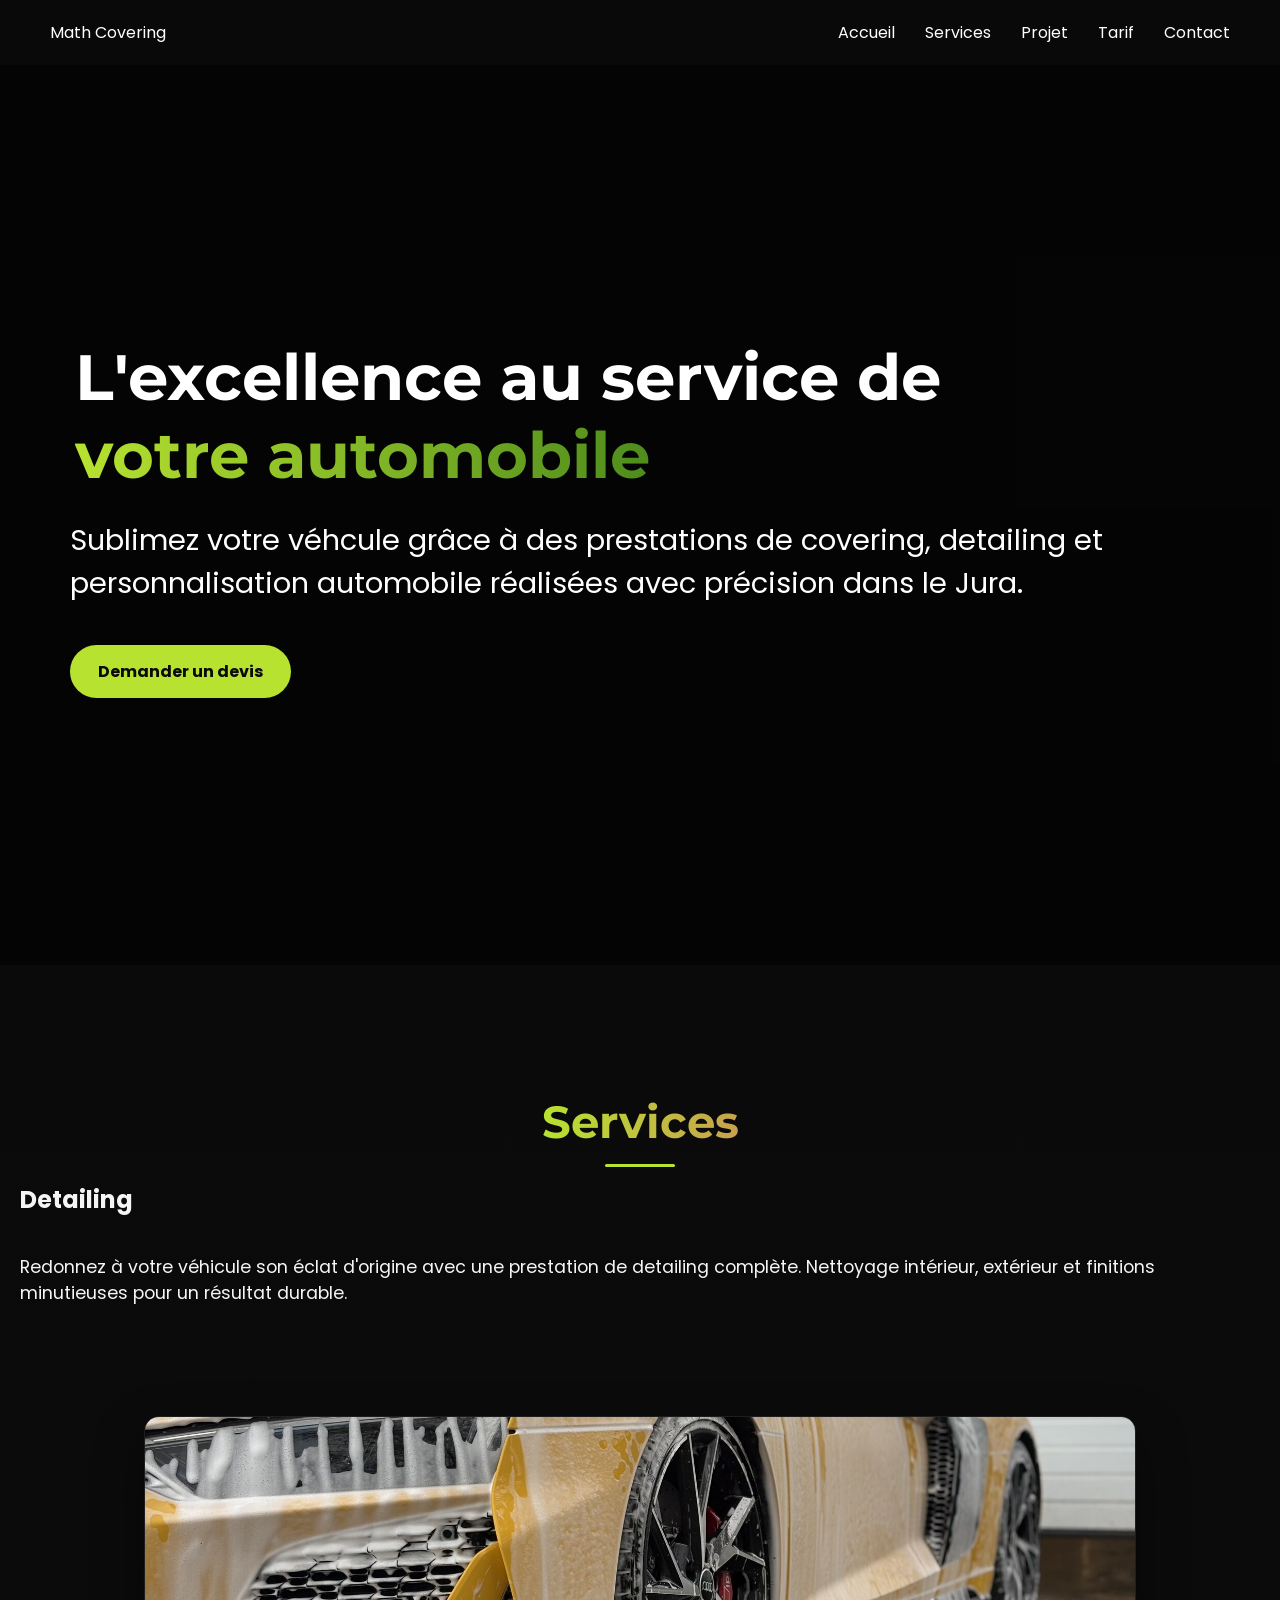
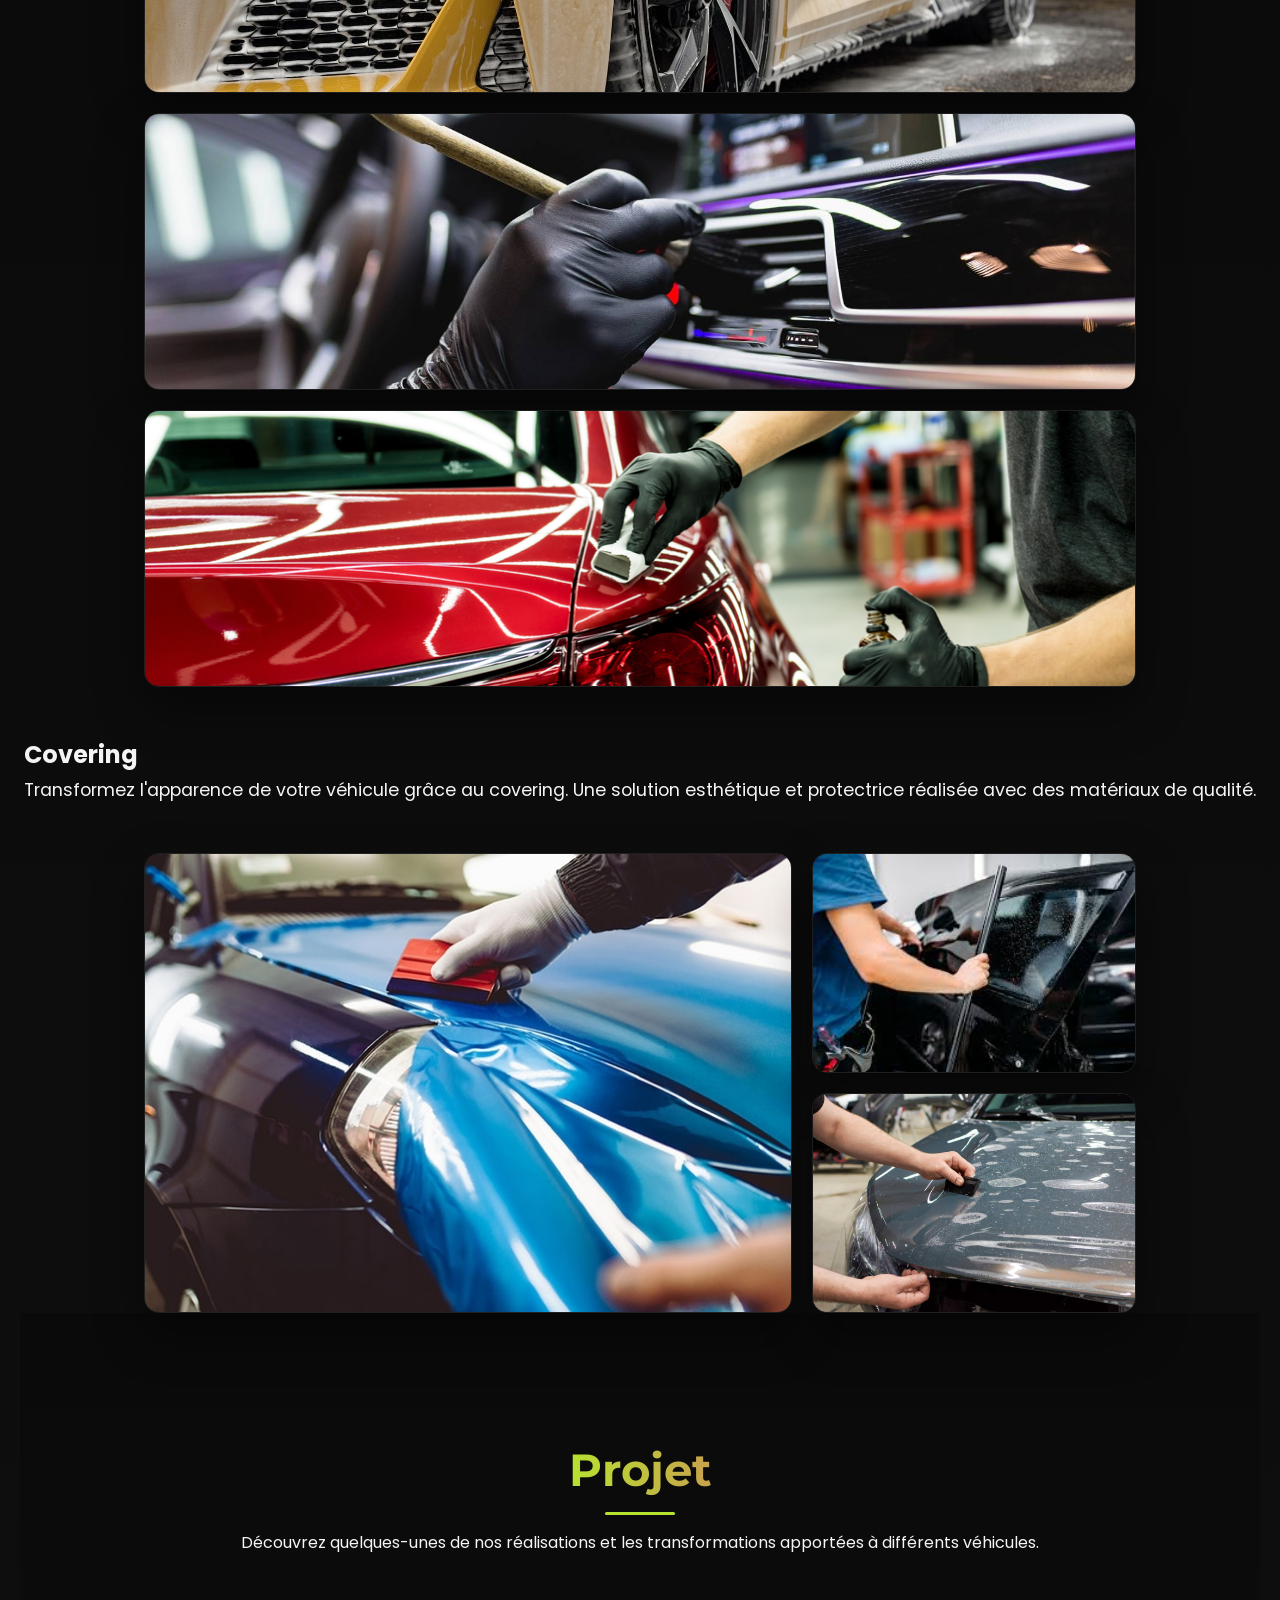
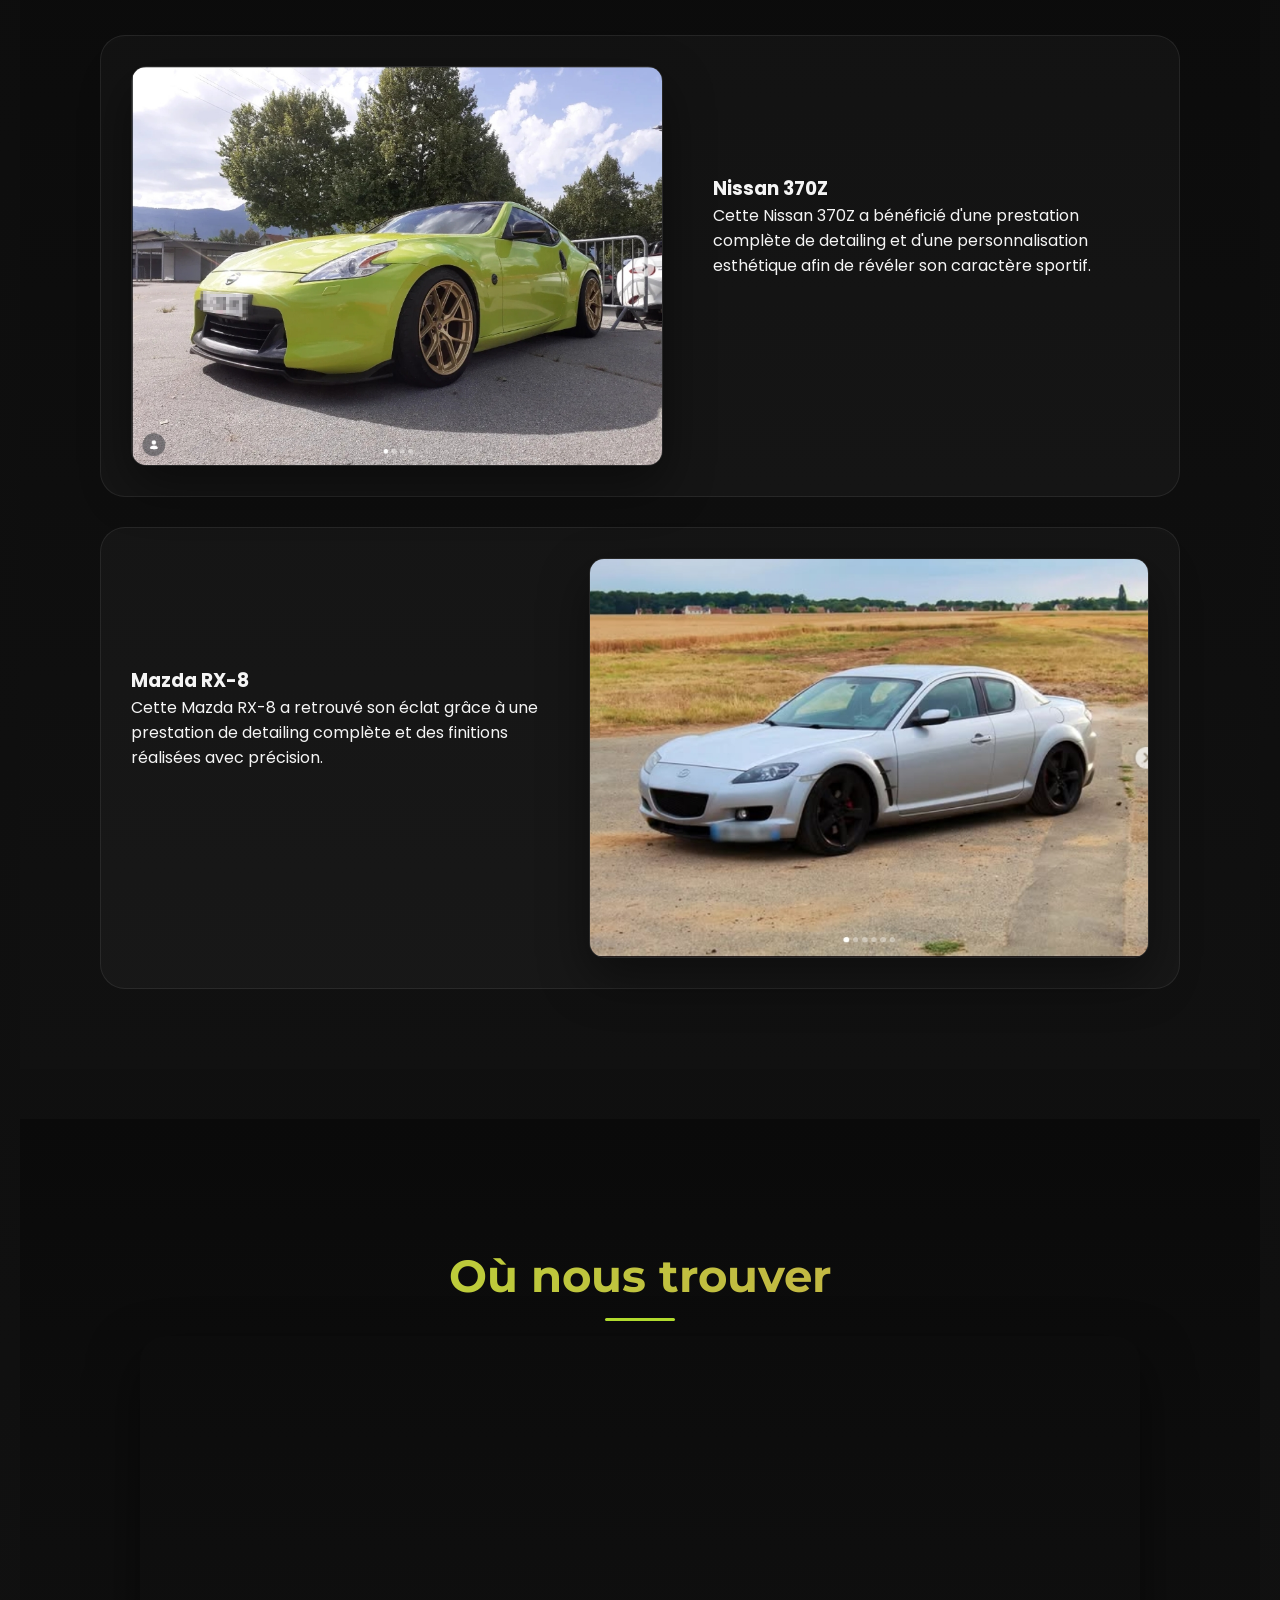
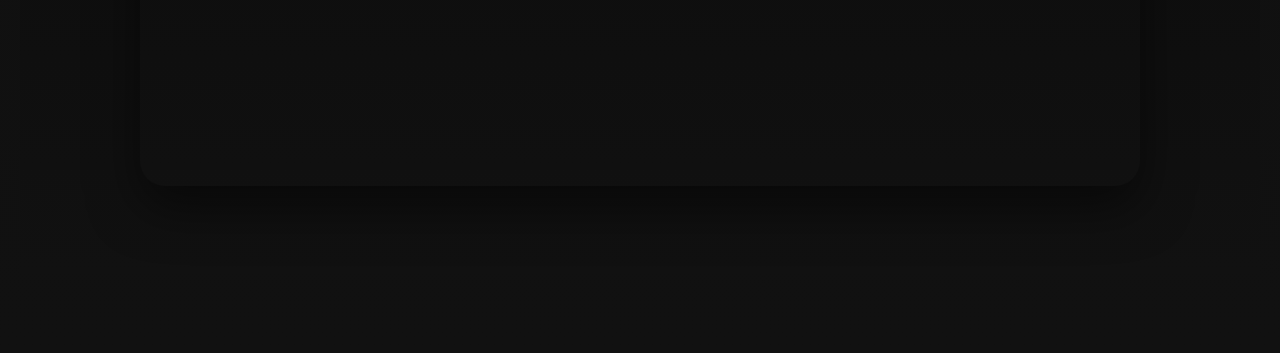
==== index.html @ 8bc3b88f "Premier commit - Création du site Math Covering" ====
<!DOCTYPE html>
<html lang="fr">
<head>
    <meta charset="UTF-8">
    <meta name="viewport" content="width=device-width, initial-scale=1.0">

    <title>Math Covering | Covering automobile et detailing dans le Jura</title>

    <!-- Police Montserrat -->
    <link rel="preconnect" href="https://fonts.googleapis.com">
    <link rel="preconnect" href="https://fonts.gstatic.com" crossorigin>
    <link href="https://fonts.googleapis.com/css2?family=Inter:ital,opsz,wght@0,14..32,100..900;1,14..32,100..900&family=Montserrat:ital,wght@0,100..900;1,100..900&family=Orbitron:wght@400..900&family=Poppins:ital,wght@0,100;0,200;0,300;0,400;0,500;0,600;0,700;0,800;0,900;1,100;1,200;1,300;1,400;1,500;1,600;1,700;1,800;1,900&display=swap" rel="stylesheet">

    <!-- Police Poppins -->
    <link rel="preconnect" href="https://fonts.googleapis.com">
    <link rel="preconnect" href="https://fonts.gstatic.com" crossorigin>
    <link href="https://fonts.googleapis.com/css2?family=Manrope:wght@200..800&family=Montserrat:ital,wght@0,100..900;1,100..900&family=Orbitron:wght@400..900&family=Poppins:ital,wght@0,100;0,200;0,300;0,400;0,500;0,600;0,700;0,800;0,900;1,100;1,200;1,300;1,400;1,500;1,600;1,700;1,800;1,900&display=swap" rel="stylesheet">

    <link rel="stylesheet" href="style.css">
    <script src="script.js" defer></script>

    <meta name="description" content="Covering, Detailing, PPF, Déchromage et personnalisation automobile premium dans le Jura.">
</head>

<body>
    <header class="header">
        <div class="header-top">
            <a href="#index" class="logo">
                Math Covering
            </a>

            <button class="menu-toggle">
                ☰
            </button> 
        </div>
        
        <nav class="menu">
            <a href="#index">Accueil</a>
            <a href="#services">Services</a>
            <a href="#project">Projet</a>
            <a href="../Math_cov/Tarifs/tarif.html">Tarif</a>
            <a href="../Math_cov/contact/contact.html">Contact</a>
        </nav>
    </header>

    <main>
        <section class="presentation">

            <video class="video" muted autoplay loop playsinline>
                <source src="Images/video-bmw.mp4" type="video/mp4">
            </video>

            <div class="hero-content">
                <h1>L'excellence au service de <span>votre automobile</span></h1>

                <p>
                    Sublimez votre véhcule grâce à des prestations de covering, detailing et personnalisation automobile réalisées avec précision dans le Jura.
                </p>

                <a class="demand_devis" href="../Math_cov/contact/contact.html" target="_parent">
                Demander un devis
                </a>
            </div>
        </section>

        <section id="services" class="services">
            <h2>Services</h2>

            <div class="detailing">
                <h3>Detailing</h3>
                <p>Redonnez à votre véhicule son éclat d'origine avec une prestation de detailing complète. Nettoyage intérieur, extérieur et finitions minutieuses pour un résultat durable.</p>
            </div>

            <div class="galerie_detail">

                <div class="card_detail reveal">
                    <img src="Images/detailing-1.jpg" alt="Nettoyage extérieur professionnel par Math Covering" loading="lazy">
                    <div class="overlay1_detail">
                        <h3>Nettoyage extérieur et protection de la carrosserie.</h3>
                    </div>
                </div>

                <div class="card_detail reveal">
                    <img src="Images/detailing-2.jpg" alt="Nettoyage intérieur professionnel par Math Covering" loading="lazy">
                    <div class="overlay1_detail">
                        <h3>Rénovation intérieur et finitions soignées.</h3>
                    </div>
                </div>

                <div class="card_detail reveal">
                    <img src="Images/detailing-3.jpg" alt="Finitions professionnelles du véhicule" loading="lazy">
                    <div class="overlay1_detail">
                        <h3>Finitions pour un éclat premium.</h3>
                    </div>
                </div>
            </div>

            <div class="covering">
                <h3>Covering</h3>
                <p>Transformez l'apparence de votre véhicule grâce au covering. Une solution esthétique et protectrice réalisée avec des matériaux de qualité.</p>
            </div>

            <div class="galerie_cov">

                <div class="cov_big card_cov reveal">
                    <img src="Images/covering-1.jpg" alt="Covering complet ou partiel" loading="lazy">
                    <div class="overlay_cov">
                        <h3>Covering Complet</h3>
                    </div>
                </div>

                <div class="card_cov reveal">
                    <img src="Images/covering-2.jpg" alt="Vitre teinté avec film de qualité" loading="lazy">
                    <div class="overlay_cov">
                        <h3>Vitres teintées</h3>
                    </div>
                </div>
                
                <div class="card_cov reveal">
                    <img src="Images/covering-3.jpg" alt="Pose PPF pour protéger la carrosserie" loading="lazy">
                    <div class="overlay_cov">
                        <h3>Pose PPF</h3>
                    </div>
                </div>
                
            </div>
        </div>

        <section id="project" class="project">
            <h2>Projet</h2>
            <p>Découvrez quelques-unes de nos réalisations et les transformations apportées à différents véhicules.</p>

            <div class="nissan reveal">
                <img src="Images/370Z.jpeg" alt="Nissan 370Z personnalisée après une prestation de detailing automobile" class="nissan370Z" loading="lazy">

                <div class="project-text">
                    <h3>Nissan 370Z</h3>
                    <p>Cette Nissan 370Z a bénéficié d'une prestation complète de detailing et d'une personnalisation esthétique afin de révéler son caractère sportif.</p>
                </div>
            </div>

            <div class="mazda reveal">
                <img src="Images/rx8.jpg" alt="Mazda RX-8 préparée et nettoyée par notre équipe professionnelle" class="rx8" loading="lazy">

                <div class="project-text">
                    <h3>Mazda RX-8</h3>
                    <p>Cette Mazda RX-8 a retrouvé son éclat grâce à une prestation de detailing complète et des finitions réalisées avec précision.</p>
                </div>
            </div>
        </section>

        <section class="maps">
            <h2>Où nous trouver</h2>
            <iframe src="https://www.google.com/maps/embed?pb=!1m18!1m12!1m3!1d3260.9336298276035!2d5.9233095736990355!3d46.58511417142901!2m3!1f0!2f0!3f0!3m2!1i1024!2i768!4f13.1!3m3!1m2!1s0x478cfb5cb4b38a4d%3A0xca2b8c84bfc3e476!2s8%20ZA%20les%20Fournets%2C%2039150%20Saint-Pierre!5e0!3m2!1sfr!2sfr!4v1782921385048!5m2!1sfr!2sfr" width="600" height="450" style="border:0;" allowfullscreen="" loading="lazy" referrerpolicy="strict-origin-when-cross-origin"></iframe>
        </section>
    </main>
</body>
</html>
---- style.css ----
* {
    margin: 0;
    padding: 0;
    box-sizing: border-box;
}

.presentation::before {
    content: "";
    position: absolute;
    inset: 0;
    background: rgba(0, 0, 0, 0.55);
    z-index: 1;
}

:root {
  --background: #0a0a0a;
  --surface: #151515;
  --text: #f5f5f5;
  --accent: #b7e230;
  --gold: #c8a24d;
}

.services,
.project,
.maps {
    padding: 80px 20px;
}

html {
  scroll-behavior: smooth;
}

body {
  background: var(--background);
  color: var(--text);
  font-family: "Poppins", sans-serif;
}

.header {
    display: flex;
    align-items: center;
    justify-content: space-between;
    padding: 20px 50px;
    position: sticky;
    top: 0;
    z-index: 1000;
    backdrop-filter: blur(10px);
    background: rgba(10, 10, 10, 0.65);
    backdrop-filter: blur(10px);
    -webkit-backdrop-filter: blur(10px);
    font-family: "Poppins", sans-serif;
}

.header a {
    color: white;
    text-decoration: none;
    transition: 0.3s;
}

.header a:hover {
    color: var(--accent);
}

.menu {
    display: flex;
    gap: 30px;
}

.menu-toggle {
    display: none;
}

::selection {
    background: #B7E230;
    color: #0A0A0A;
}

.demand_devis {
    display: inline-block;
    margin-top: 20px;
    background: var(--accent);
    color: #0a0a0a;
    padding: 14px 28px;
    border-radius: 50px;
    text-decoration: none;
    font-weight: 700;
    transition: 0.3s;
}

.demand-devis:hover {
    transform: translateY(-3px);
    box-shadow: 0 0 25px rgba(183, 226, 48, 0.4)
}

video {
    width: 100%;
    height: 100vh;
    object-fit: cover;
}

.presentation {
    position: relative;
    height: 100vh;
    overflow: hidden;
}

.presentation span {
    background: linear-gradient(to right, #B7E230, #4e8c1c);
    background-clip: text;
    -webkit-background-clip: text;
    -webkit-text-fill-color: transparent;
}
.video {
    position: absolute;
    top: 0;
    left: 0;

    width: 100%;
    height: 100%;

    object-fit: cover;
}

.hero-content {
    position: relative;
    z-index: 2;

    height: 100%;

    display: flex;
    flex-direction: column;
    justify-content: center;
    align-items: flex-start;

    text-align: left;
    color: white;

    margin-left: 50px;
    padding: 20px;
}

.hero-content h1 {
    font-size: 4rem;
    max-width: 900px;
    text-align: flex-start;
    margin: 5px;
    font-family: 'Montserrat', sans-serif;
}

.hero-content p {
    font-size: 1.8rem;
    margin: 20px 0;
    font-family: 'Poppins', sans-serif;
}

.services {
    display: flex;
    flex-direction: column;
    align-items: center;
}

.services p {
    margin-bottom: 80px;
}

.services h2 {
    font-size: 2rem;
    text-align: center;
    font-family: 'Montserrat', sans-serif;
    margin-top: 50px;
    margin-bottom: 10px;
}

.detailing h3 {
    font-size: 1.5em;
}
.detailing p {
    font-size: 1.1em;
    margin-top: 3%;
}

.covering h3 {
    font-size: 1.5em;
    margin-top: 50px;
    margin-bottom: 5px;
}
.covering p {
    font-size: 1.1em;;
    margin-bottom: 20px;
}

.galerie_detail {
    display: flex; /* Active Flexbox */
    flex-direction: column; /* Met les photos en colonne */
    gap: 20px; /* Espace entre les photos */
    width: 80%; /* Largeur de la colonne */
    margin-top: 30px; /* Espace au-dessus */
}

.card_detail {
    position: relative; /* Sert de repère pour l’overlay */
    overflow: hidden; /* Cache ce qui dépasse */
    border-radius: 15px; /* Arrondit les coins */
}

.card_detail img {
    width: 100%; /* Image prend toute la largeur */
    height: 275px; /* Hauteur de l’image */
    object-fit: cover; /* Image remplie sans être déformée */
    display: block; /* Supprime l’espace parasite sous l’image */
}

.overlay1_detail {
    position: absolute; /* Place le texte par-dessus l’image */
    top: 0; /* Collé en haut */
    left: 0; /* Collé à gauche */
    width: 100%; /* Prend toute la largeur */
    height: 100%; /* Prend toute la hauteur */

    background: rgba(0, 0, 0, 0.7); /* Fond noir transparent */
    color: white; /* Texte blanc */

    display: flex; /* Active Flexbox */
    justify-content: center; /* Centre horizontalement */
    align-items: center; /* Centre verticalement */

    text-align: center; /* Centre le texte */
    padding: 20px; /* Espace intérieur */

    opacity: 0; /* Cache le texte */
    transition: 0.3s; /* Animation douce */
}

.card_detail:hover .overlay1_detail {
    opacity: 1; /* Affiche le texte au survol */
}

.galerie_cov {
    display: grid;
    grid-template-columns: 2fr 1fr;
    gap: 20px;
    width: 80%;
    margin-top: 30px;
}

.card_cov {
    position: relative;
    overflow: hidden;
    border-radius: 15px;
    height: 220px;
}

.cov_big {
    grid-row: span 2;
    height: 460px;
}

.card_cov img {
    width: 100%;
    height: 100%;
    object-fit: cover;
    display: block;
}

.overlay_cov {
    position: absolute;
    inset: 0;

    background: rgba(0,0,0,0.65);
    color: white;

    display: flex;
    justify-content: center;
    align-items: center;

    text-align: center;
    opacity: 0;
    transition: 0.3s;
}

.card_cov:hover .overlay_cov {
    opacity: 1;
}

.project {
    display: flex; /* Active Flexbox */
    flex-direction: column; /* Met Nissan puis Mazda en colonne */
    align-items: center; /* Centre les blocs */
}

.project h2 {
    margin-top: 50px;
    margin-bottom: 10px;
}

.project p {
    margin-bottom: 80px;
}
.nissan, .mazda {
    display: flex; /* Image et texte côte à côte */
    align-items: center; /* Centre verticalement */
    gap: 50px; /* Espace entre image et texte */
    width: 90%; /* Largeur du bloc */
}

.mazda {
    flex-direction: row-reverse; /*image à droite, texte à gauche */
    margin-top: 30px;
}

.nissan img, .mazda img {
    width: 55%; /* Image plus grande que le texte */
    height: 400px; /*Hauteur fixe */
    object-fit: cover; /* Remplis sans deformer */
    border-radius: 15px; /* Largeur du texte */
}

.project-text {
    width: 45%; /* Largeur du texte */
}

.maps {
    margin-top: 50px;
    width: 100%;
}

.card_detail,
.card_cov,
.nissan img,
.mazda img {
    box-shadow: 0 20px 50px rgba(0, 0, 0, 0.45);
    border: 1px solid rgba(255, 255, 255, 0.08);
}

.card_detail img,
.card_cov img,
.nissan img,
.mazda img {
    transition: transform 0.5s ease;
}

.card_detail:hover img,
.card_cov:hover img,
.nissan img:hover,
.mazda img:hover {
    transform: scale(1.05);
}

.services h2,
.project h2,
.maps h2 {
    font-size: 2.8rem;
    margin-bottom: 15px;
    background: linear-gradient(to right, var(--accent), var(--gold));
    background-clip: text;
    -webkit-background-clip: text;
    -webkit-text-fill-color: transparent;
}

.services h2::after,
.project h2::after,
.maps h2::after {
    content: "";
    display: block;
    width: 70px;
    height: 3px;
    background: var(--accent);
    margin: 15px auto 0;
    border-radius: 50px;
}

.services,
.project,
.maps {
    background: linear-gradient(180deg, #0a0a0a, #111111);
}

.nissan,
.mazda {
    background: rgba(255, 255, 255, 0.03);
    padding: 30px;
    border-radius: 25px;
    border: 1px solid rgba(255, 255, 255, 0.08);
}

.maps {
    text-align: center;
}

.maps iframe {
    width: 90%;
    max-width: 1000px;
    border-radius: 25px;
    box-shadow: 0 20px 50px rgba(0, 0, 0, 0.5);
}

.reveal {
    opacity: 0;
    transform: translateY(50px);
    transition: 0.8s ease;
}

.reveal.active {
    opacity: 1;
    transform: translateY(0);
}

@media(max-width:834px){

    .header {
        flex-direction: column;
        gap: 30px;
        position: sticky;
    }

    .header-top {
        display: flex;
        justify-content: space-between;
        width: 100%;
    }

    .menu {
        display: none;
        width: 100%;
    }

    .menu-toggle {
        display: flex;
        flex-direction: column;
        position: fixed;
        right: 40px;
        justify-content: center;
        align-items: center;
    }

    .hero-content {
        margin-left: 0;
    }

    .hero-content h1 {

        /* clamp(taille minimum, taille flexible, taille maximum)*/
        font-size: clamp(2rem, 5vw, 4rem)
    }

    .presentation {
        height: 80vh;
    }

    .nissan, .mazda {
        flex-direction: column;
        width: 100%;
        padding: 20px;
    }

    .nissan img, .mazda img {
        width: 100%;
    }

    .project-text {
        width: 100%;
    }

    .galerie_cov {
        grid-template-columns: 1fr;
    }

    .menu.active {
        display: flex;
        flex-direction: column;
        gap: 15px;
        align-items: center;
        justify-content: center;
        width: 100%;
        font-size: 1.5em;
    }
}
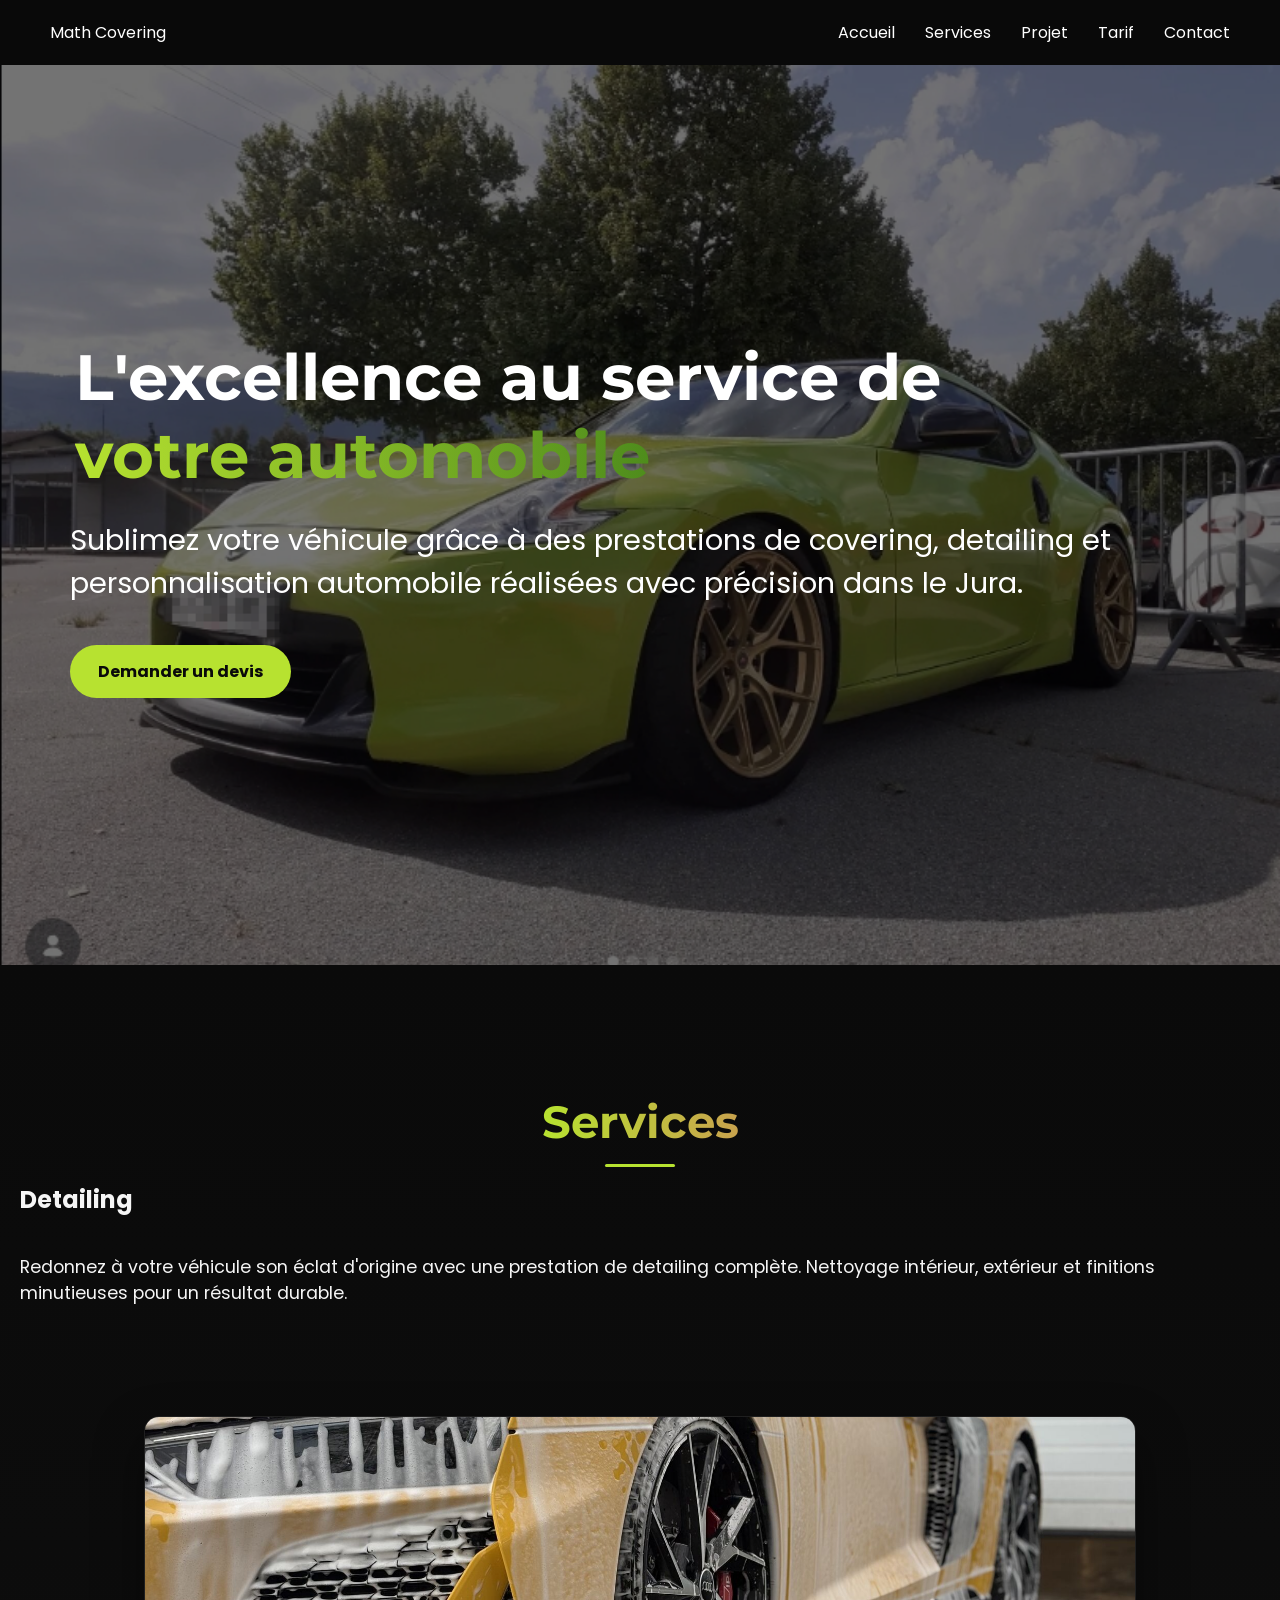
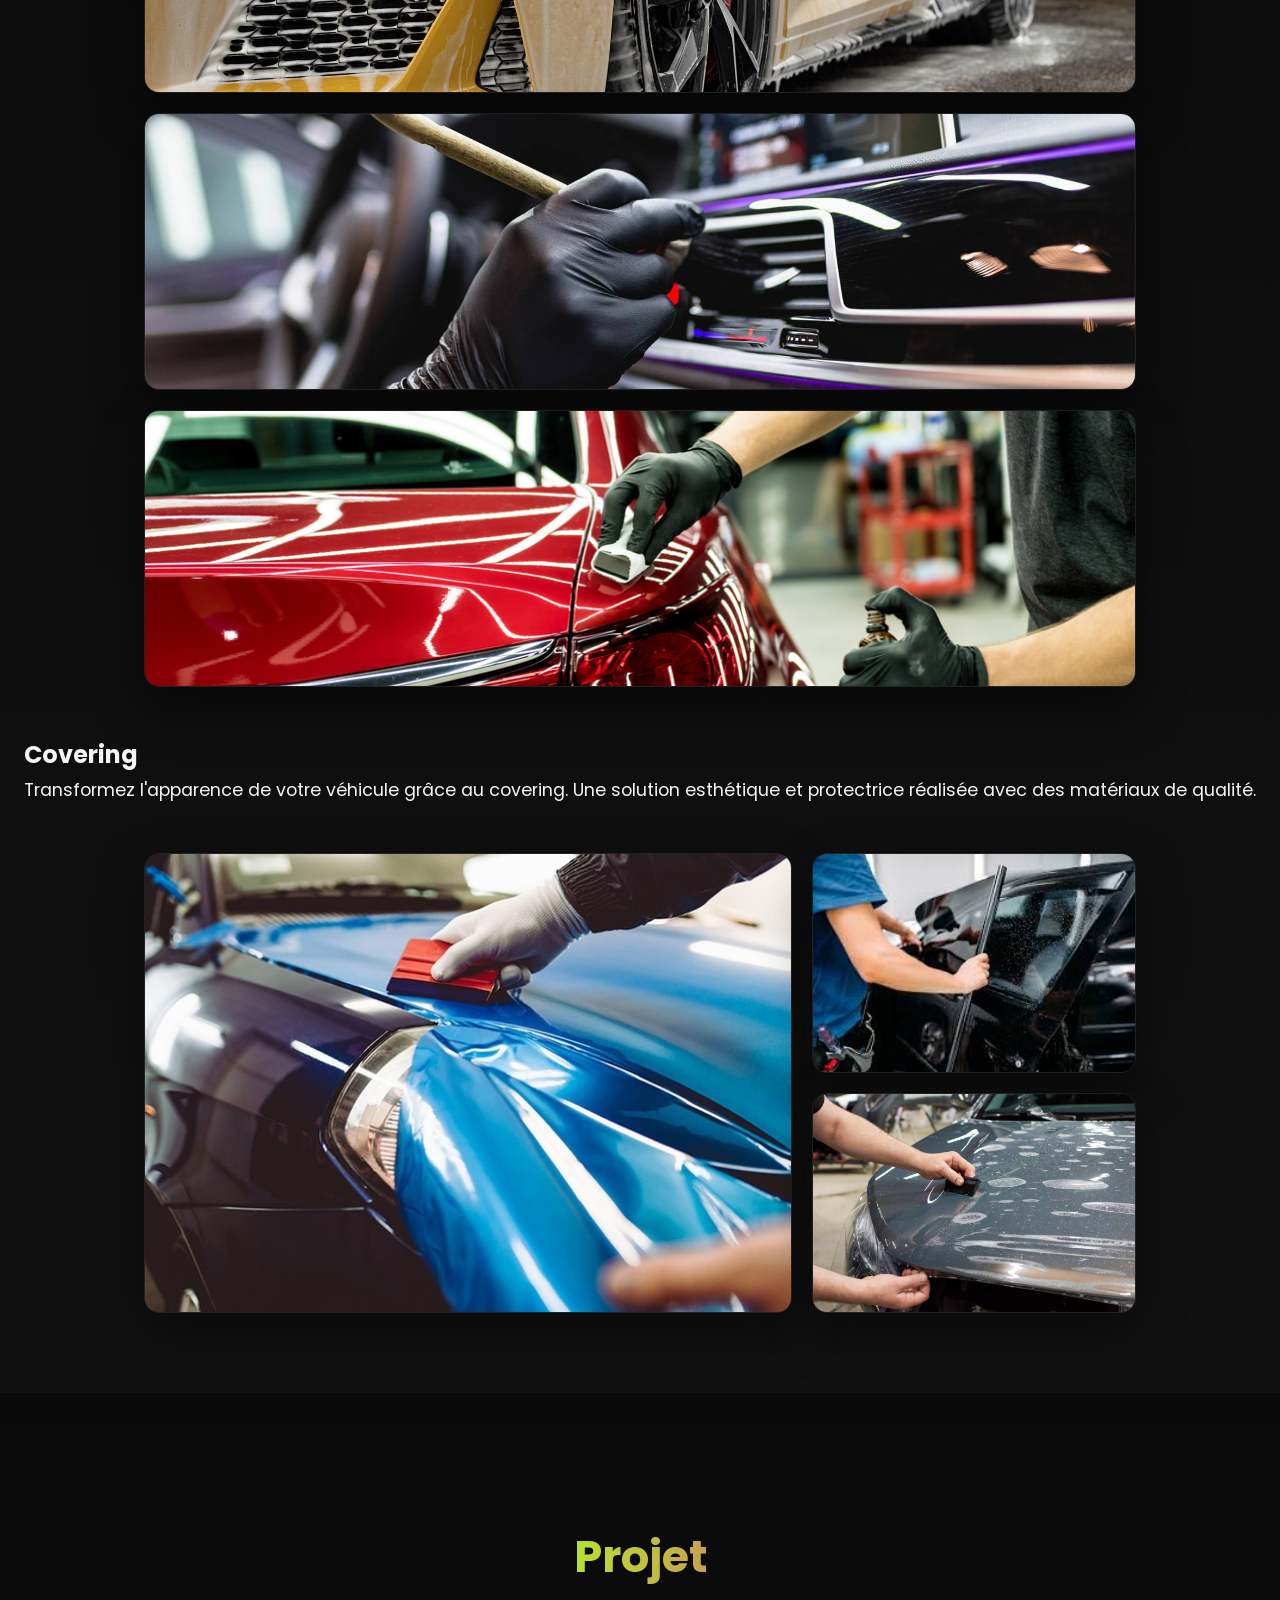
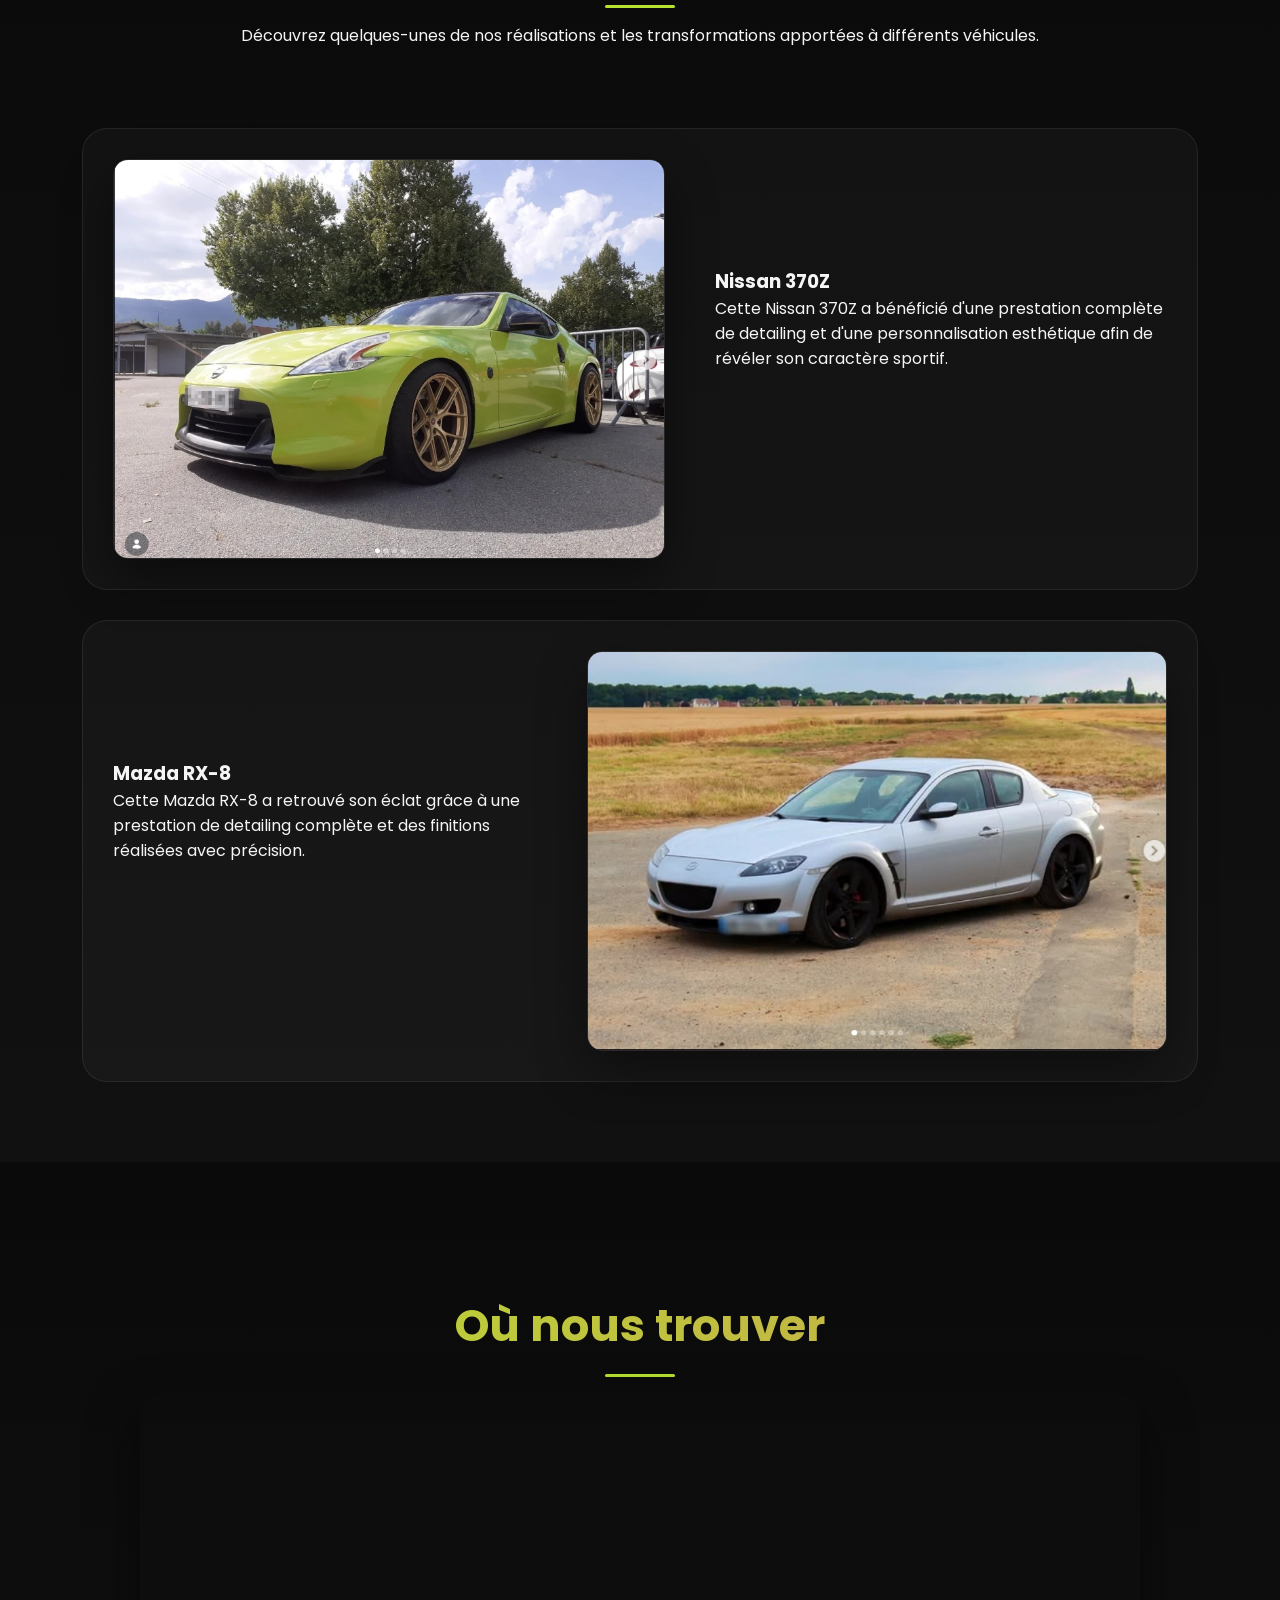
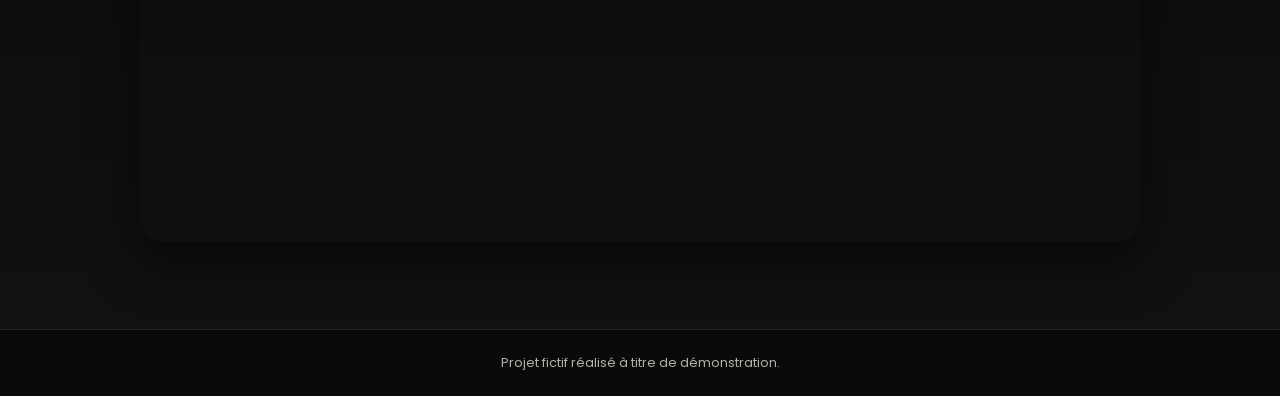
==== commit 8211a622: "Improve demo site accessibility and responsive layout - clarify simulated contact form behavior - im" ====
--- a/index.html
+++ b/index.html
@@ -1,158 +1,223 @@
-<!DOCTYPE html>
-<html lang="fr">
-<head>
-    <meta charset="UTF-8">
-    <meta name="viewport" content="width=device-width, initial-scale=1.0">
-
-    <title>Math Covering | Covering automobile et detailing dans le Jura</title>
-
-    <!-- Police Montserrat -->
-    <link rel="preconnect" href="https://fonts.googleapis.com">
-    <link rel="preconnect" href="https://fonts.gstatic.com" crossorigin>
-    <link href="https://fonts.googleapis.com/css2?family=Inter:ital,opsz,wght@0,14..32,100..900;1,14..32,100..900&family=Montserrat:ital,wght@0,100..900;1,100..900&family=Orbitron:wght@400..900&family=Poppins:ital,wght@0,100;0,200;0,300;0,400;0,500;0,600;0,700;0,800;0,900;1,100;1,200;1,300;1,400;1,500;1,600;1,700;1,800;1,900&display=swap" rel="stylesheet">
-
-    <!-- Police Poppins -->
-    <link rel="preconnect" href="https://fonts.googleapis.com">
-    <link rel="preconnect" href="https://fonts.gstatic.com" crossorigin>
-    <link href="https://fonts.googleapis.com/css2?family=Manrope:wght@200..800&family=Montserrat:ital,wght@0,100..900;1,100..900&family=Orbitron:wght@400..900&family=Poppins:ital,wght@0,100;0,200;0,300;0,400;0,500;0,600;0,700;0,800;0,900;1,100;1,200;1,300;1,400;1,500;1,600;1,700;1,800;1,900&display=swap" rel="stylesheet">
-
-    <link rel="stylesheet" href="style.css">
-    <script src="script.js" defer></script>
-
-    <meta name="description" content="Covering, Detailing, PPF, Déchromage et personnalisation automobile premium dans le Jura.">
-</head>
-
-<body>
-    <header class="header">
-        <div class="header-top">
-            <a href="#index" class="logo">
-                Math Covering
-            </a>
-
-            <button class="menu-toggle">
-                ☰
-            </button> 
-        </div>
-        
-        <nav class="menu">
-            <a href="#index">Accueil</a>
-            <a href="#services">Services</a>
-            <a href="#project">Projet</a>
-            <a href="../Math_cov/Tarifs/tarif.html">Tarif</a>
-            <a href="../Math_cov/contact/contact.html">Contact</a>
-        </nav>
-    </header>
-
-    <main>
-        <section class="presentation">
-
-            <video class="video" muted autoplay loop playsinline>
-                <source src="Images/video-bmw.mp4" type="video/mp4">
-            </video>
-
-            <div class="hero-content">
-                <h1>L'excellence au service de <span>votre automobile</span></h1>
-
-                <p>
-                    Sublimez votre véhcule grâce à des prestations de covering, detailing et personnalisation automobile réalisées avec précision dans le Jura.
-                </p>
-
-                <a class="demand_devis" href="../Math_cov/contact/contact.html" target="_parent">
-                Demander un devis
-                </a>
-            </div>
-        </section>
-
-        <section id="services" class="services">
-            <h2>Services</h2>
-
-            <div class="detailing">
-                <h3>Detailing</h3>
-                <p>Redonnez à votre véhicule son éclat d'origine avec une prestation de detailing complète. Nettoyage intérieur, extérieur et finitions minutieuses pour un résultat durable.</p>
-            </div>
-
-            <div class="galerie_detail">
-
-                <div class="card_detail reveal">
-                    <img src="Images/detailing-1.jpg" alt="Nettoyage extérieur professionnel par Math Covering" loading="lazy">
-                    <div class="overlay1_detail">
-                        <h3>Nettoyage extérieur et protection de la carrosserie.</h3>
-                    </div>
-                </div>
-
-                <div class="card_detail reveal">
-                    <img src="Images/detailing-2.jpg" alt="Nettoyage intérieur professionnel par Math Covering" loading="lazy">
-                    <div class="overlay1_detail">
-                        <h3>Rénovation intérieur et finitions soignées.</h3>
-                    </div>
-                </div>
-
-                <div class="card_detail reveal">
-                    <img src="Images/detailing-3.jpg" alt="Finitions professionnelles du véhicule" loading="lazy">
-                    <div class="overlay1_detail">
-                        <h3>Finitions pour un éclat premium.</h3>
-                    </div>
-                </div>
-            </div>
-
-            <div class="covering">
-                <h3>Covering</h3>
-                <p>Transformez l'apparence de votre véhicule grâce au covering. Une solution esthétique et protectrice réalisée avec des matériaux de qualité.</p>
-            </div>
-
-            <div class="galerie_cov">
-
-                <div class="cov_big card_cov reveal">
-                    <img src="Images/covering-1.jpg" alt="Covering complet ou partiel" loading="lazy">
-                    <div class="overlay_cov">
-                        <h3>Covering Complet</h3>
-                    </div>
-                </div>
-
-                <div class="card_cov reveal">
-                    <img src="Images/covering-2.jpg" alt="Vitre teinté avec film de qualité" loading="lazy">
-                    <div class="overlay_cov">
-                        <h3>Vitres teintées</h3>
-                    </div>
-                </div>
-                
-                <div class="card_cov reveal">
-                    <img src="Images/covering-3.jpg" alt="Pose PPF pour protéger la carrosserie" loading="lazy">
-                    <div class="overlay_cov">
-                        <h3>Pose PPF</h3>
-                    </div>
-                </div>
-                
-            </div>
-        </div>
-
-        <section id="project" class="project">
-            <h2>Projet</h2>
-            <p>Découvrez quelques-unes de nos réalisations et les transformations apportées à différents véhicules.</p>
-
-            <div class="nissan reveal">
-                <img src="Images/370Z.jpeg" alt="Nissan 370Z personnalisée après une prestation de detailing automobile" class="nissan370Z" loading="lazy">
-
-                <div class="project-text">
-                    <h3>Nissan 370Z</h3>
-                    <p>Cette Nissan 370Z a bénéficié d'une prestation complète de detailing et d'une personnalisation esthétique afin de révéler son caractère sportif.</p>
-                </div>
-            </div>
-
-            <div class="mazda reveal">
-                <img src="Images/rx8.jpg" alt="Mazda RX-8 préparée et nettoyée par notre équipe professionnelle" class="rx8" loading="lazy">
-
-                <div class="project-text">
-                    <h3>Mazda RX-8</h3>
-                    <p>Cette Mazda RX-8 a retrouvé son éclat grâce à une prestation de detailing complète et des finitions réalisées avec précision.</p>
-                </div>
-            </div>
-        </section>
-
-        <section class="maps">
-            <h2>Où nous trouver</h2>
-            <iframe src="https://www.google.com/maps/embed?pb=!1m18!1m12!1m3!1d3260.9336298276035!2d5.9233095736990355!3d46.58511417142901!2m3!1f0!2f0!3f0!3m2!1i1024!2i768!4f13.1!3m3!1m2!1s0x478cfb5cb4b38a4d%3A0xca2b8c84bfc3e476!2s8%20ZA%20les%20Fournets%2C%2039150%20Saint-Pierre!5e0!3m2!1sfr!2sfr!4v1782921385048!5m2!1sfr!2sfr" width="600" height="450" style="border:0;" allowfullscreen="" loading="lazy" referrerpolicy="strict-origin-when-cross-origin"></iframe>
-        </section>
-    </main>
-</body>
-</html>+<!doctype html>
+<html lang="fr">
+  <head>
+    <meta charset="UTF-8" />
+    <meta name="viewport" content="width=device-width, initial-scale=1.0" />
+
+    <title>Math Covering | Covering automobile et detailing dans le Jura</title>
+
+    <link rel="preconnect" href="https://fonts.googleapis.com" />
+    <link rel="preconnect" href="https://fonts.gstatic.com" crossorigin />
+    <link
+      href="https://fonts.googleapis.com/css2?family=Inter:ital,opsz,wght@0,14..32,100..900;1,14..32,100..900&family=Montserrat:ital,wght@0,100..900;1,100..900&family=Orbitron:wght@400..900&family=Poppins:ital,wght@0,100;0,200;0,300;0,400;0,500;0,600;0,700;0,800;0,900;1,100;1,200;1,300;1,400;1,500;1,600;1,700;1,800;1,900&display=swap"
+      rel="stylesheet"
+    />
+
+    <link rel="preconnect" href="https://fonts.googleapis.com" />
+    <link rel="preconnect" href="https://fonts.gstatic.com" crossorigin />
+    <link
+      href="https://fonts.googleapis.com/css2?family=Montserrat:wght@400;500;600;700&family=Poppins:wght@400;500;600;700&display=swap"
+      rel="stylesheet"
+    />
+
+    <link rel="stylesheet" href="style.css" />
+    <script src="script.js" defer></script>
+
+    <meta
+      name="description"
+      content="Covering, Detailing, PPF, Déchromage et personnalisation automobile premium dans le Jura."
+    />
+  </head>
+
+  <body>
+    <header class="header">
+      <div class="header-top">
+        <a href="#accueil" class="logo">Math Covering</a>
+
+        <button class="menu-toggle" type="button" aria-label="Ouvrir le menu" aria-expanded="false" aria-controls="navigation-principale">
+          <span aria-hidden="true">☰</span>
+        </button>
+      </div>
+
+      <nav class="menu" id="navigation-principale" aria-label="Navigation principale">
+        <a href="#accueil">Accueil</a>
+        <a href="#services">Services</a>
+        <a href="#project">Projet</a>
+        <a href="Tarifs/tarif.html">Tarif</a>
+        <a href="contact/contact.html">Contact</a>
+      </nav>
+    </header>
+
+    <main>
+      <section id="accueil" class="presentation">
+        <video class="video" muted autoplay loop playsinline poster="Images/370Z.jpeg">
+          <source src="Images/video-bmw.mp4" type="video/mp4" />
+        </video>
+
+        <div class="hero-content">
+          <h1>L'excellence au service de <span>votre automobile</span></h1>
+
+          <p>
+            Sublimez votre véhicule grâce à des prestations de covering,
+            detailing et personnalisation automobile réalisées avec précision
+            dans le Jura.
+          </p>
+
+          <a class="demand-devis" href="contact/contact.html">
+            Demander un devis
+          </a>
+        </div>
+      </section>
+
+      <section id="services" class="services">
+        <h2>Services</h2>
+
+        <div class="detailing">
+          <h3>Detailing</h3>
+          <p>
+            Redonnez à votre véhicule son éclat d'origine avec une prestation de
+            detailing complète. Nettoyage intérieur, extérieur et finitions
+            minutieuses pour un résultat durable.
+          </p>
+        </div>
+
+        <div class="galerie_detail">
+          <div class="card_detail reveal">
+            <img
+              src="Images/detailing-1.jpg"
+              alt="Nettoyage extérieur professionnel par Math Covering"
+              loading="lazy"
+            />
+            <div class="overlay1_detail">
+              <h3>Nettoyage extérieur et protection de la carrosserie.</h3>
+            </div>
+          </div>
+
+          <div class="card_detail reveal">
+            <img
+              src="Images/detailing-2.jpg"
+              alt="Nettoyage intérieur professionnel par Math Covering"
+              loading="lazy"
+            />
+            <div class="overlay1_detail">
+              <h3>Rénovation intérieur et finitions soignées.</h3>
+            </div>
+          </div>
+
+          <div class="card_detail reveal">
+            <img
+              src="Images/detailing-3.jpg"
+              alt="Finitions professionnelles du véhicule"
+              loading="lazy"
+            />
+            <div class="overlay1_detail">
+              <h3>Finitions pour un éclat premium.</h3>
+            </div>
+          </div>
+        </div>
+
+        <div class="covering">
+          <h3>Covering</h3>
+          <p>
+            Transformez l'apparence de votre véhicule grâce au covering. Une
+            solution esthétique et protectrice réalisée avec des matériaux de
+            qualité.
+          </p>
+        </div>
+
+        <div class="galerie_cov">
+          <div class="cov_big card_cov reveal">
+            <img
+              src="Images/covering-1.jpg"
+              alt="Covering complet ou partiel"
+              loading="lazy"
+            />
+            <div class="overlay_cov">
+              <h3>Covering complet</h3>
+            </div>
+          </div>
+
+          <div class="card_cov reveal">
+            <img
+              src="Images/covering-2.jpg"
+              alt="Vitres teintées avec un film de qualité"
+              loading="lazy"
+            />
+            <div class="overlay_cov">
+              <h3>Vitres teintées</h3>
+            </div>
+          </div>
+
+          <div class="card_cov reveal">
+            <img
+              src="Images/covering-3.jpg"
+              alt="Pose PPF pour protéger la carrosserie"
+              loading="lazy"
+            />
+            <div class="overlay_cov">
+              <h3>Pose PPF</h3>
+            </div>
+          </div>
+        </div>
+      </section>
+
+      <section id="project" class="project">
+        <h2>Projet</h2>
+        <p>
+          Découvrez quelques-unes de nos réalisations et les transformations
+          apportées à différents véhicules.
+        </p>
+
+        <div class="nissan reveal">
+          <img
+            src="Images/370Z.jpeg"
+            alt="Nissan 370Z personnalisée après une prestation de detailing automobile"
+            class="nissan370Z"
+            loading="lazy"
+          />
+
+          <div class="project-text">
+            <h3>Nissan 370Z</h3>
+            <p>
+              Cette Nissan 370Z a bénéficié d'une prestation complète de
+              detailing et d'une personnalisation esthétique afin de révéler son
+              caractère sportif.
+            </p>
+          </div>
+        </div>
+
+        <div class="mazda reveal">
+          <img
+            src="Images/rx8.jpg"
+            alt="Mazda RX-8 préparée et nettoyée par notre équipe professionnelle"
+            class="rx8"
+            loading="lazy"
+          />
+
+          <div class="project-text">
+            <h3>Mazda RX-8</h3>
+            <p>
+              Cette Mazda RX-8 a retrouvé son éclat grâce à une prestation de
+              detailing complète et des finitions réalisées avec précision.
+            </p>
+          </div>
+        </div>
+      </section>
+
+      <section class="maps">
+        <h2>Où nous trouver</h2>
+        <iframe
+          title="Localisation de Math Covering dans le Jura"
+          src="https://www.google.com/maps/embed?pb=!1m18!1m12!1m3!1d3260.9336298276035!2d5.9233095736990355!3d46.58511417142901!2m3!1f0!2f0!3f0!3m2!1i1024!2i768!4f13.1!3m3!1m2!1s0x478cfb5cb4b38a4d%3A0xca2b8c84bfc3e476!2s8%20ZA%20les%20Fournets%2C%2039150%20Saint-Pierre!5e0!3m2!1sfr!2sfr!4v1782921385048!5m2!1sfr!2sfr"
+          width="600"
+          height="450"
+          style="border: 0"
+          allowfullscreen=""
+          loading="lazy"
+          referrerpolicy="strict-origin-when-cross-origin"
+        ></iframe>
+      </section>
+    </main>
+    <footer class="site-footer">Projet fictif réalisé à titre de démonstration.</footer>
+  </body>
+</html>
--- a/style.css
+++ b/style.css
@@ -1,477 +1,513 @@
-* {
-    margin: 0;
-    padding: 0;
-    box-sizing: border-box;
-}
-
-.presentation::before {
-    content: "";
-    position: absolute;
-    inset: 0;
-    background: rgba(0, 0, 0, 0.55);
-    z-index: 1;
-}
-
-:root {
-  --background: #0a0a0a;
-  --surface: #151515;
-  --text: #f5f5f5;
-  --accent: #b7e230;
-  --gold: #c8a24d;
-}
-
-.services,
-.project,
-.maps {
-    padding: 80px 20px;
-}
-
-html {
-  scroll-behavior: smooth;
-}
-
-body {
-  background: var(--background);
-  color: var(--text);
-  font-family: "Poppins", sans-serif;
-}
-
-.header {
-    display: flex;
-    align-items: center;
-    justify-content: space-between;
-    padding: 20px 50px;
-    position: sticky;
-    top: 0;
-    z-index: 1000;
-    backdrop-filter: blur(10px);
-    background: rgba(10, 10, 10, 0.65);
-    backdrop-filter: blur(10px);
-    -webkit-backdrop-filter: blur(10px);
-    font-family: "Poppins", sans-serif;
-}
-
-.header a {
-    color: white;
-    text-decoration: none;
-    transition: 0.3s;
-}
-
-.header a:hover {
-    color: var(--accent);
-}
-
-.menu {
-    display: flex;
-    gap: 30px;
-}
-
-.menu-toggle {
-    display: none;
-}
-
-::selection {
-    background: #B7E230;
-    color: #0A0A0A;
-}
-
-.demand_devis {
-    display: inline-block;
-    margin-top: 20px;
-    background: var(--accent);
-    color: #0a0a0a;
-    padding: 14px 28px;
-    border-radius: 50px;
-    text-decoration: none;
-    font-weight: 700;
-    transition: 0.3s;
-}
-
-.demand-devis:hover {
-    transform: translateY(-3px);
-    box-shadow: 0 0 25px rgba(183, 226, 48, 0.4)
-}
-
-video {
-    width: 100%;
-    height: 100vh;
-    object-fit: cover;
-}
-
-.presentation {
-    position: relative;
-    height: 100vh;
-    overflow: hidden;
-}
-
-.presentation span {
-    background: linear-gradient(to right, #B7E230, #4e8c1c);
-    background-clip: text;
-    -webkit-background-clip: text;
-    -webkit-text-fill-color: transparent;
-}
-.video {
-    position: absolute;
-    top: 0;
-    left: 0;
-
-    width: 100%;
-    height: 100%;
-
-    object-fit: cover;
-}
-
-.hero-content {
-    position: relative;
-    z-index: 2;
-
-    height: 100%;
-
-    display: flex;
-    flex-direction: column;
-    justify-content: center;
-    align-items: flex-start;
-
-    text-align: left;
-    color: white;
-
-    margin-left: 50px;
-    padding: 20px;
-}
-
-.hero-content h1 {
-    font-size: 4rem;
-    max-width: 900px;
-    text-align: flex-start;
-    margin: 5px;
-    font-family: 'Montserrat', sans-serif;
-}
-
-.hero-content p {
-    font-size: 1.8rem;
-    margin: 20px 0;
-    font-family: 'Poppins', sans-serif;
-}
-
-.services {
-    display: flex;
-    flex-direction: column;
-    align-items: center;
-}
-
-.services p {
-    margin-bottom: 80px;
-}
-
-.services h2 {
-    font-size: 2rem;
-    text-align: center;
-    font-family: 'Montserrat', sans-serif;
-    margin-top: 50px;
-    margin-bottom: 10px;
-}
-
-.detailing h3 {
-    font-size: 1.5em;
-}
-.detailing p {
-    font-size: 1.1em;
-    margin-top: 3%;
-}
-
-.covering h3 {
-    font-size: 1.5em;
-    margin-top: 50px;
-    margin-bottom: 5px;
-}
-.covering p {
-    font-size: 1.1em;;
-    margin-bottom: 20px;
-}
-
-.galerie_detail {
-    display: flex; /* Active Flexbox */
-    flex-direction: column; /* Met les photos en colonne */
-    gap: 20px; /* Espace entre les photos */
-    width: 80%; /* Largeur de la colonne */
-    margin-top: 30px; /* Espace au-dessus */
-}
-
-.card_detail {
-    position: relative; /* Sert de repère pour l’overlay */
-    overflow: hidden; /* Cache ce qui dépasse */
-    border-radius: 15px; /* Arrondit les coins */
-}
-
-.card_detail img {
-    width: 100%; /* Image prend toute la largeur */
-    height: 275px; /* Hauteur de l’image */
-    object-fit: cover; /* Image remplie sans être déformée */
-    display: block; /* Supprime l’espace parasite sous l’image */
-}
-
-.overlay1_detail {
-    position: absolute; /* Place le texte par-dessus l’image */
-    top: 0; /* Collé en haut */
-    left: 0; /* Collé à gauche */
-    width: 100%; /* Prend toute la largeur */
-    height: 100%; /* Prend toute la hauteur */
-
-    background: rgba(0, 0, 0, 0.7); /* Fond noir transparent */
-    color: white; /* Texte blanc */
-
-    display: flex; /* Active Flexbox */
-    justify-content: center; /* Centre horizontalement */
-    align-items: center; /* Centre verticalement */
-
-    text-align: center; /* Centre le texte */
-    padding: 20px; /* Espace intérieur */
-
-    opacity: 0; /* Cache le texte */
-    transition: 0.3s; /* Animation douce */
-}
-
-.card_detail:hover .overlay1_detail {
-    opacity: 1; /* Affiche le texte au survol */
-}
-
-.galerie_cov {
-    display: grid;
-    grid-template-columns: 2fr 1fr;
-    gap: 20px;
-    width: 80%;
-    margin-top: 30px;
-}
-
-.card_cov {
-    position: relative;
-    overflow: hidden;
-    border-radius: 15px;
-    height: 220px;
-}
-
-.cov_big {
-    grid-row: span 2;
-    height: 460px;
-}
-
-.card_cov img {
-    width: 100%;
-    height: 100%;
-    object-fit: cover;
-    display: block;
-}
-
-.overlay_cov {
-    position: absolute;
-    inset: 0;
-
-    background: rgba(0,0,0,0.65);
-    color: white;
-
-    display: flex;
-    justify-content: center;
-    align-items: center;
-
-    text-align: center;
-    opacity: 0;
-    transition: 0.3s;
-}
-
-.card_cov:hover .overlay_cov {
-    opacity: 1;
-}
-
-.project {
-    display: flex; /* Active Flexbox */
-    flex-direction: column; /* Met Nissan puis Mazda en colonne */
-    align-items: center; /* Centre les blocs */
-}
-
-.project h2 {
-    margin-top: 50px;
-    margin-bottom: 10px;
-}
-
-.project p {
-    margin-bottom: 80px;
-}
-.nissan, .mazda {
-    display: flex; /* Image et texte côte à côte */
-    align-items: center; /* Centre verticalement */
-    gap: 50px; /* Espace entre image et texte */
-    width: 90%; /* Largeur du bloc */
-}
-
-.mazda {
-    flex-direction: row-reverse; /*image à droite, texte à gauche */
-    margin-top: 30px;
-}
-
-.nissan img, .mazda img {
-    width: 55%; /* Image plus grande que le texte */
-    height: 400px; /*Hauteur fixe */
-    object-fit: cover; /* Remplis sans deformer */
-    border-radius: 15px; /* Largeur du texte */
-}
-
-.project-text {
-    width: 45%; /* Largeur du texte */
-}
-
-.maps {
-    margin-top: 50px;
-    width: 100%;
-}
-
-.card_detail,
-.card_cov,
-.nissan img,
-.mazda img {
-    box-shadow: 0 20px 50px rgba(0, 0, 0, 0.45);
-    border: 1px solid rgba(255, 255, 255, 0.08);
-}
-
-.card_detail img,
-.card_cov img,
-.nissan img,
-.mazda img {
-    transition: transform 0.5s ease;
-}
-
-.card_detail:hover img,
-.card_cov:hover img,
-.nissan img:hover,
-.mazda img:hover {
-    transform: scale(1.05);
-}
-
-.services h2,
-.project h2,
-.maps h2 {
-    font-size: 2.8rem;
-    margin-bottom: 15px;
-    background: linear-gradient(to right, var(--accent), var(--gold));
-    background-clip: text;
-    -webkit-background-clip: text;
-    -webkit-text-fill-color: transparent;
-}
-
-.services h2::after,
-.project h2::after,
-.maps h2::after {
-    content: "";
-    display: block;
-    width: 70px;
-    height: 3px;
-    background: var(--accent);
-    margin: 15px auto 0;
-    border-radius: 50px;
-}
-
-.services,
-.project,
-.maps {
-    background: linear-gradient(180deg, #0a0a0a, #111111);
-}
-
-.nissan,
-.mazda {
-    background: rgba(255, 255, 255, 0.03);
-    padding: 30px;
-    border-radius: 25px;
-    border: 1px solid rgba(255, 255, 255, 0.08);
-}
-
-.maps {
-    text-align: center;
-}
-
-.maps iframe {
-    width: 90%;
-    max-width: 1000px;
-    border-radius: 25px;
-    box-shadow: 0 20px 50px rgba(0, 0, 0, 0.5);
-}
-
-.reveal {
-    opacity: 0;
-    transform: translateY(50px);
-    transition: 0.8s ease;
-}
-
-.reveal.active {
-    opacity: 1;
-    transform: translateY(0);
-}
-
-@media(max-width:834px){
-
-    .header {
-        flex-direction: column;
-        gap: 30px;
-        position: sticky;
-    }
-
-    .header-top {
-        display: flex;
-        justify-content: space-between;
-        width: 100%;
-    }
-
-    .menu {
-        display: none;
-        width: 100%;
-    }
-
-    .menu-toggle {
-        display: flex;
-        flex-direction: column;
-        position: fixed;
-        right: 40px;
-        justify-content: center;
-        align-items: center;
-    }
-
-    .hero-content {
-        margin-left: 0;
-    }
-
-    .hero-content h1 {
-
-        /* clamp(taille minimum, taille flexible, taille maximum)*/
-        font-size: clamp(2rem, 5vw, 4rem)
-    }
-
-    .presentation {
-        height: 80vh;
-    }
-
-    .nissan, .mazda {
-        flex-direction: column;
-        width: 100%;
-        padding: 20px;
-    }
-
-    .nissan img, .mazda img {
-        width: 100%;
-    }
-
-    .project-text {
-        width: 100%;
-    }
-
-    .galerie_cov {
-        grid-template-columns: 1fr;
-    }
-
-    .menu.active {
-        display: flex;
-        flex-direction: column;
-        gap: 15px;
-        align-items: center;
-        justify-content: center;
-        width: 100%;
-        font-size: 1.5em;
-    }
+* {
+    margin: 0;
+    padding: 0;
+    box-sizing: border-box;
+}
+
+.presentation::before {
+    content: "";
+    position: absolute;
+    inset: 0;
+    background: rgba(0, 0, 0, 0.55);
+    z-index: 1;
+}
+
+:root {
+  --background: #0a0a0a;
+  --surface: #151515;
+  --text: #f5f5f5;
+  --accent: #b7e230;
+  --gold: #c8a24d;
+}
+
+.services,
+.project,
+.maps {
+    padding: 80px 20px;
+}
+
+html {
+  scroll-behavior: smooth;
+}
+
+body {
+  background: var(--background);
+  color: var(--text);
+  font-family: "Poppins", sans-serif;
+}
+
+.header {
+    display: flex;
+    align-items: center;
+    justify-content: space-between;
+    padding: 20px 50px;
+    position: sticky;
+    top: 0;
+    z-index: 1000;
+    backdrop-filter: blur(10px);
+    background: rgba(10, 10, 10, 0.65);
+    backdrop-filter: blur(10px);
+    -webkit-backdrop-filter: blur(10px);
+    font-family: "Poppins", sans-serif;
+}
+
+.header a {
+    color: white;
+    text-decoration: none;
+    transition: 0.3s;
+}
+
+.header a:hover {
+    color: var(--accent);
+}
+
+.menu {
+    display: flex;
+    gap: 30px;
+}
+
+.menu-toggle {
+    display: none;
+}
+
+::selection {
+    background: #B7E230;
+    color: #0A0A0A;
+}
+
+.demand-devis {
+    display: inline-block;
+    margin-top: 20px;
+    background: var(--accent);
+    color: #0a0a0a;
+    padding: 14px 28px;
+    border-radius: 50px;
+    text-decoration: none;
+    font-weight: 700;
+    transition: 0.3s;
+}
+
+.demand-devis:hover,
+.demand-devis:focus-visible {
+    transform: translateY(-3px);
+    box-shadow: 0 0 25px rgba(183, 226, 48, 0.4);
+    outline: none;
+}
+
+video {
+    width: 100%;
+    height: 100vh;
+    object-fit: cover;
+}
+
+.presentation {
+    position: relative;
+    height: 100vh;
+    overflow: hidden;
+}
+
+.presentation span {
+    background: linear-gradient(to right, #B7E230, #4e8c1c);
+    background-clip: text;
+    -webkit-background-clip: text;
+    -webkit-text-fill-color: transparent;
+}
+.video {
+    position: absolute;
+    top: 0;
+    left: 0;
+
+    width: 100%;
+    height: 100%;
+
+    object-fit: cover;
+}
+
+.hero-content {
+    position: relative;
+    z-index: 2;
+
+    height: 100%;
+
+    display: flex;
+    flex-direction: column;
+    justify-content: center;
+    align-items: flex-start;
+
+    text-align: left;
+    color: white;
+
+    margin-left: 50px;
+    padding: 20px;
+}
+
+.hero-content h1 {
+    font-size: 4rem;
+    max-width: 900px;
+    text-align: flex-start;
+    margin: 5px;
+    font-family: 'Montserrat', sans-serif;
+}
+
+.hero-content p {
+    font-size: 1.8rem;
+    margin: 20px 0;
+    font-family: 'Poppins', sans-serif;
+}
+
+.services {
+    display: flex;
+    flex-direction: column;
+    align-items: center;
+}
+
+.services p {
+    margin-bottom: 80px;
+}
+
+.services h2 {
+    font-size: 2rem;
+    text-align: center;
+    font-family: 'Montserrat', sans-serif;
+    margin-top: 50px;
+    margin-bottom: 10px;
+}
+
+.detailing h3 {
+    font-size: 1.5em;
+}
+.detailing p {
+    font-size: 1.1em;
+    margin-top: 3%;
+}
+
+.covering h3 {
+    font-size: 1.5em;
+    margin-top: 50px;
+    margin-bottom: 5px;
+}
+.covering p {
+    font-size: 1.1em;;
+    margin-bottom: 20px;
+}
+
+.galerie_detail {
+    display: flex; /* Active Flexbox */
+    flex-direction: column; /* Met les photos en colonne */
+    gap: 20px; /* Espace entre les photos */
+    width: 80%; /* Largeur de la colonne */
+    margin-top: 30px; /* Espace au-dessus */
+}
+
+.card_detail {
+    position: relative; /* Sert de repère pour l’overlay */
+    overflow: hidden; /* Cache ce qui dépasse */
+    border-radius: 15px; /* Arrondit les coins */
+}
+
+.card_detail img {
+    width: 100%; /* Image prend toute la largeur */
+    height: 275px; /* Hauteur de l’image */
+    object-fit: cover; /* Image remplie sans être déformée */
+    display: block; /* Supprime l’espace parasite sous l’image */
+}
+
+.overlay1_detail {
+    position: absolute; /* Place le texte par-dessus l’image */
+    top: 0; /* Collé en haut */
+    left: 0; /* Collé à gauche */
+    width: 100%; /* Prend toute la largeur */
+    height: 100%; /* Prend toute la hauteur */
+
+    background: rgba(0, 0, 0, 0.7); /* Fond noir transparent */
+    color: white; /* Texte blanc */
+
+    display: flex; /* Active Flexbox */
+    justify-content: center; /* Centre horizontalement */
+    align-items: center; /* Centre verticalement */
+
+    text-align: center; /* Centre le texte */
+    padding: 20px; /* Espace intérieur */
+
+    opacity: 0; /* Cache le texte */
+    transition: 0.3s; /* Animation douce */
+}
+
+.card_detail:hover .overlay1_detail {
+    opacity: 1; /* Affiche le texte au survol */
+}
+
+.card_detail:focus-within .overlay1_detail,
+.card_cov:focus-within .overlay_cov {
+    opacity: 1;
+}
+
+.galerie_cov {
+    display: grid;
+    grid-template-columns: 2fr 1fr;
+    gap: 20px;
+    width: 80%;
+    margin-top: 30px;
+}
+
+.card_cov {
+    position: relative;
+    overflow: hidden;
+    border-radius: 15px;
+    height: 220px;
+}
+
+.cov_big {
+    grid-row: span 2;
+    height: 460px;
+}
+
+.card_cov img {
+    width: 100%;
+    height: 100%;
+    object-fit: cover;
+    display: block;
+}
+
+.overlay_cov {
+    position: absolute;
+    inset: 0;
+
+    background: rgba(0,0,0,0.65);
+    color: white;
+
+    display: flex;
+    justify-content: center;
+    align-items: center;
+
+    text-align: center;
+    opacity: 0;
+    transition: 0.3s;
+}
+
+.card_cov:hover .overlay_cov {
+    opacity: 1;
+}
+
+.project {
+    display: flex; /* Active Flexbox */
+    flex-direction: column; /* Met Nissan puis Mazda en colonne */
+    align-items: center; /* Centre les blocs */
+}
+
+.project h2 {
+    margin-top: 50px;
+    margin-bottom: 10px;
+}
+
+.project p {
+    margin-bottom: 80px;
+}
+.nissan, .mazda {
+    display: flex; /* Image et texte côte à côte */
+    align-items: center; /* Centre verticalement */
+    gap: 50px; /* Espace entre image et texte */
+    width: 90%; /* Largeur du bloc */
+}
+
+.mazda {
+    flex-direction: row-reverse; /*image à droite, texte à gauche */
+    margin-top: 30px;
+}
+
+.nissan img, .mazda img {
+    width: 55%; /* Image plus grande que le texte */
+    height: 400px; /*Hauteur fixe */
+    object-fit: cover; /* Remplis sans deformer */
+    border-radius: 15px; /* Largeur du texte */
+}
+
+.project-text {
+    width: 45%; /* Largeur du texte */
+}
+
+.maps {
+    margin-top: 50px;
+    width: 100%;
+}
+
+.card_detail,
+.card_cov,
+.nissan img,
+.mazda img {
+    box-shadow: 0 20px 50px rgba(0, 0, 0, 0.45);
+    border: 1px solid rgba(255, 255, 255, 0.08);
+}
+
+.card_detail img,
+.card_cov img,
+.nissan img,
+.mazda img {
+    transition: transform 0.5s ease;
+}
+
+.card_detail:hover img,
+.card_cov:hover img,
+.nissan img:hover,
+.mazda img:hover {
+    transform: scale(1.05);
+}
+
+.services h2,
+.project h2,
+.maps h2 {
+    font-size: 2.8rem;
+    margin-bottom: 15px;
+    background: linear-gradient(to right, var(--accent), var(--gold));
+    background-clip: text;
+    -webkit-background-clip: text;
+    -webkit-text-fill-color: transparent;
+}
+
+.services h2::after,
+.project h2::after,
+.maps h2::after {
+    content: "";
+    display: block;
+    width: 70px;
+    height: 3px;
+    background: var(--accent);
+    margin: 15px auto 0;
+    border-radius: 50px;
+}
+
+.services,
+.project,
+.maps {
+    background: linear-gradient(180deg, #0a0a0a, #111111);
+}
+
+.nissan,
+.mazda {
+    background: rgba(255, 255, 255, 0.03);
+    padding: 30px;
+    border-radius: 25px;
+    border: 1px solid rgba(255, 255, 255, 0.08);
+}
+
+.maps {
+    text-align: center;
+}
+
+.maps iframe {
+    width: 90%;
+    max-width: 1000px;
+    border-radius: 25px;
+    box-shadow: 0 20px 50px rgba(0, 0, 0, 0.5);
+}
+
+.js .reveal {
+    opacity: 0;
+    transform: translateY(50px);
+    transition: 0.8s ease;
+}
+
+.js .reveal.active {
+    opacity: 1;
+    transform: translateY(0);
+}
+
+@media(max-width:834px){
+
+    .header {
+        flex-direction: column;
+        gap: 30px;
+        position: sticky;
+    }
+
+    .header-top {
+        display: flex;
+        justify-content: space-between;
+        width: 100%;
+    }
+
+    .menu {
+        display: none;
+        width: 100%;
+    }
+
+    .menu-toggle {
+        display: flex;
+        justify-content: center;
+        align-items: center;
+        padding: 8px;
+    }
+
+    .hero-content {
+        margin-left: 0;
+    }
+
+    .hero-content h1 {
+
+        /* clamp(taille minimum, taille flexible, taille maximum)*/
+        font-size: clamp(2rem, 5vw, 4rem)
+    }
+
+    .presentation {
+        height: 80vh;
+    }
+
+    .nissan, .mazda {
+        flex-direction: column;
+        width: 100%;
+        padding: 20px;
+    }
+
+    .nissan img, .mazda img {
+        width: 100%;
+    }
+
+    .project-text {
+        width: 100%;
+    }
+
+    .galerie_cov {
+        grid-template-columns: 1fr;
+    }
+
+    .menu.active {
+        display: flex;
+        flex-direction: column;
+        gap: 15px;
+        align-items: center;
+        justify-content: center;
+        width: 100%;
+        font-size: 1.5em;
+    }
+
+    .hero-content p {
+        font-size: 1.1rem;
+    }
+
+    .galerie_detail,
+    .galerie_cov {
+        width: 100%;
+    }
+}
+
+.site-footer {
+    background: #0a0a0a;
+    border-top: 1px solid rgba(255, 255, 255, 0.1);
+    color: #aeb4a7;
+    font-size: 0.8rem;
+    padding: 24px;
+    text-align: center;
+}
+
+@media (prefers-reduced-motion: reduce) {
+    html {
+        scroll-behavior: auto;
+    }
+
+    .js .reveal,
+    .js .reveal.active {
+        opacity: 1;
+        transform: none;
+        transition: none;
+    }
 }
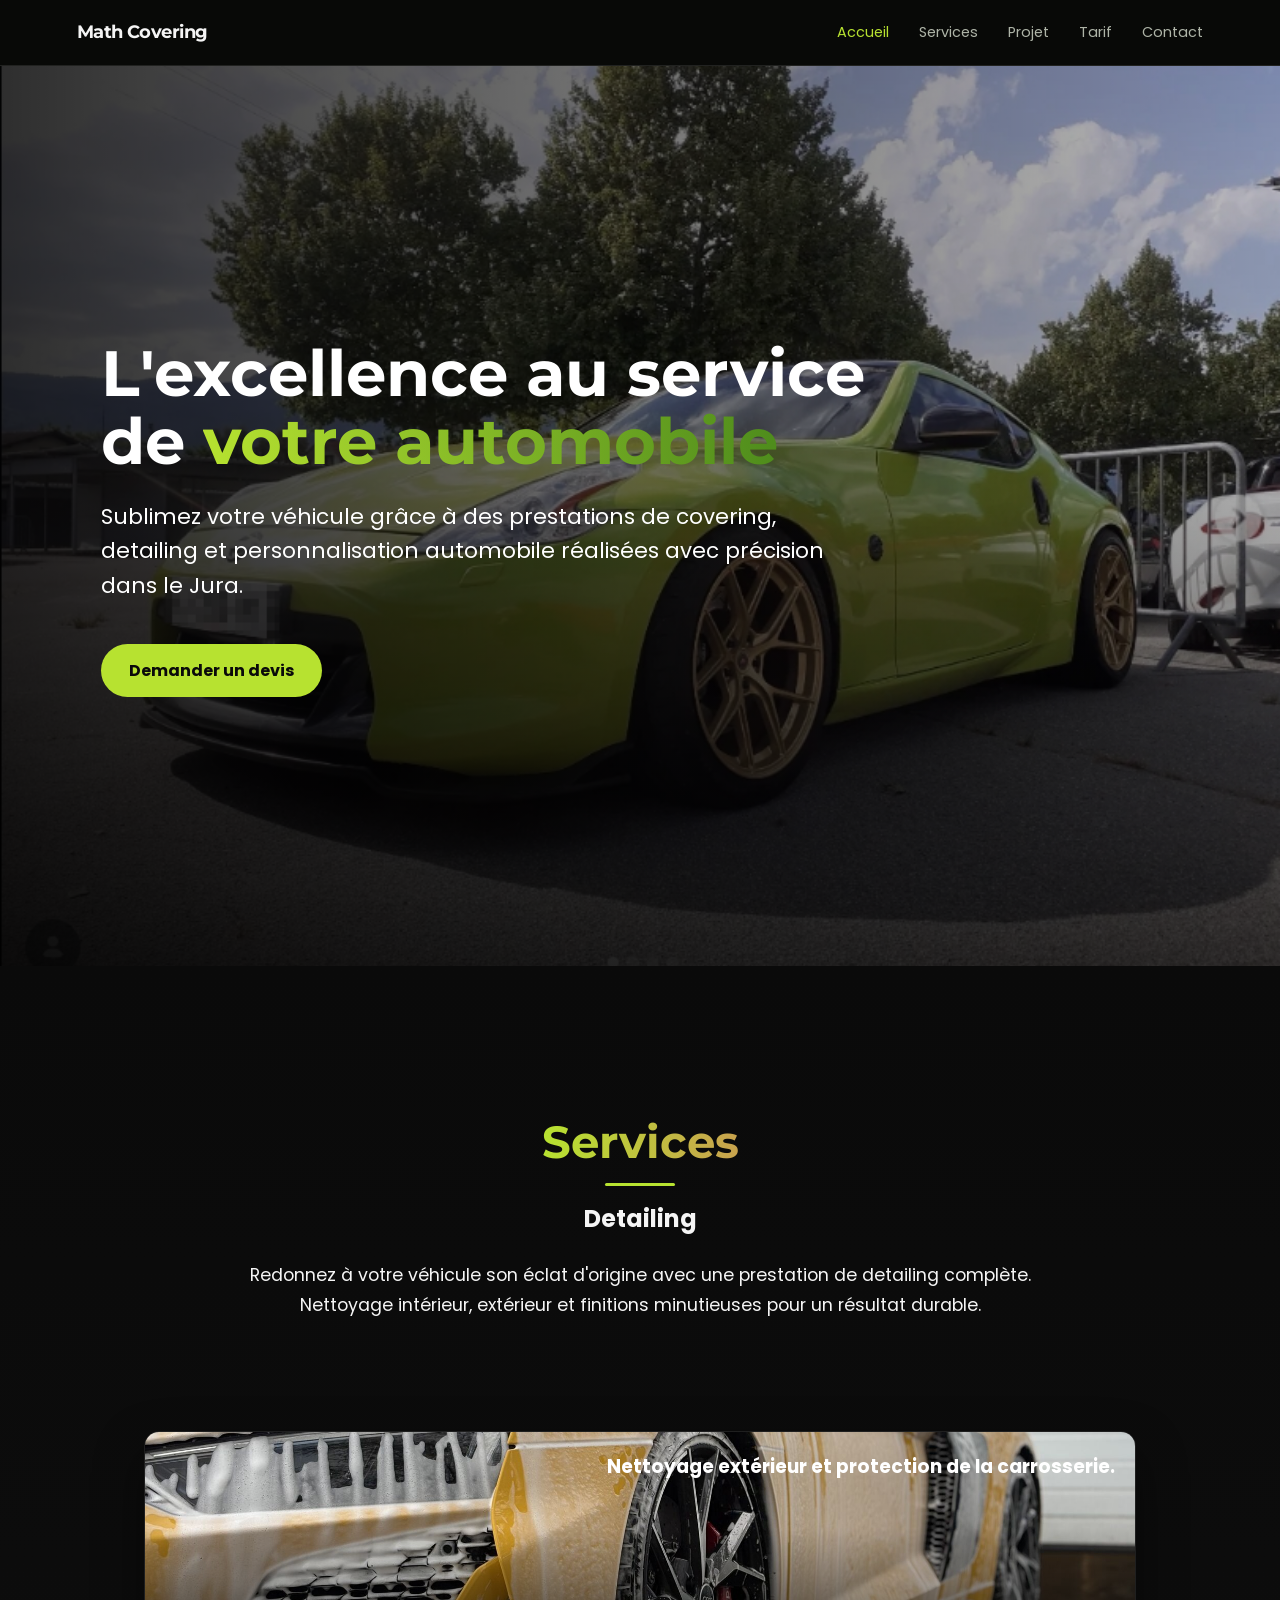
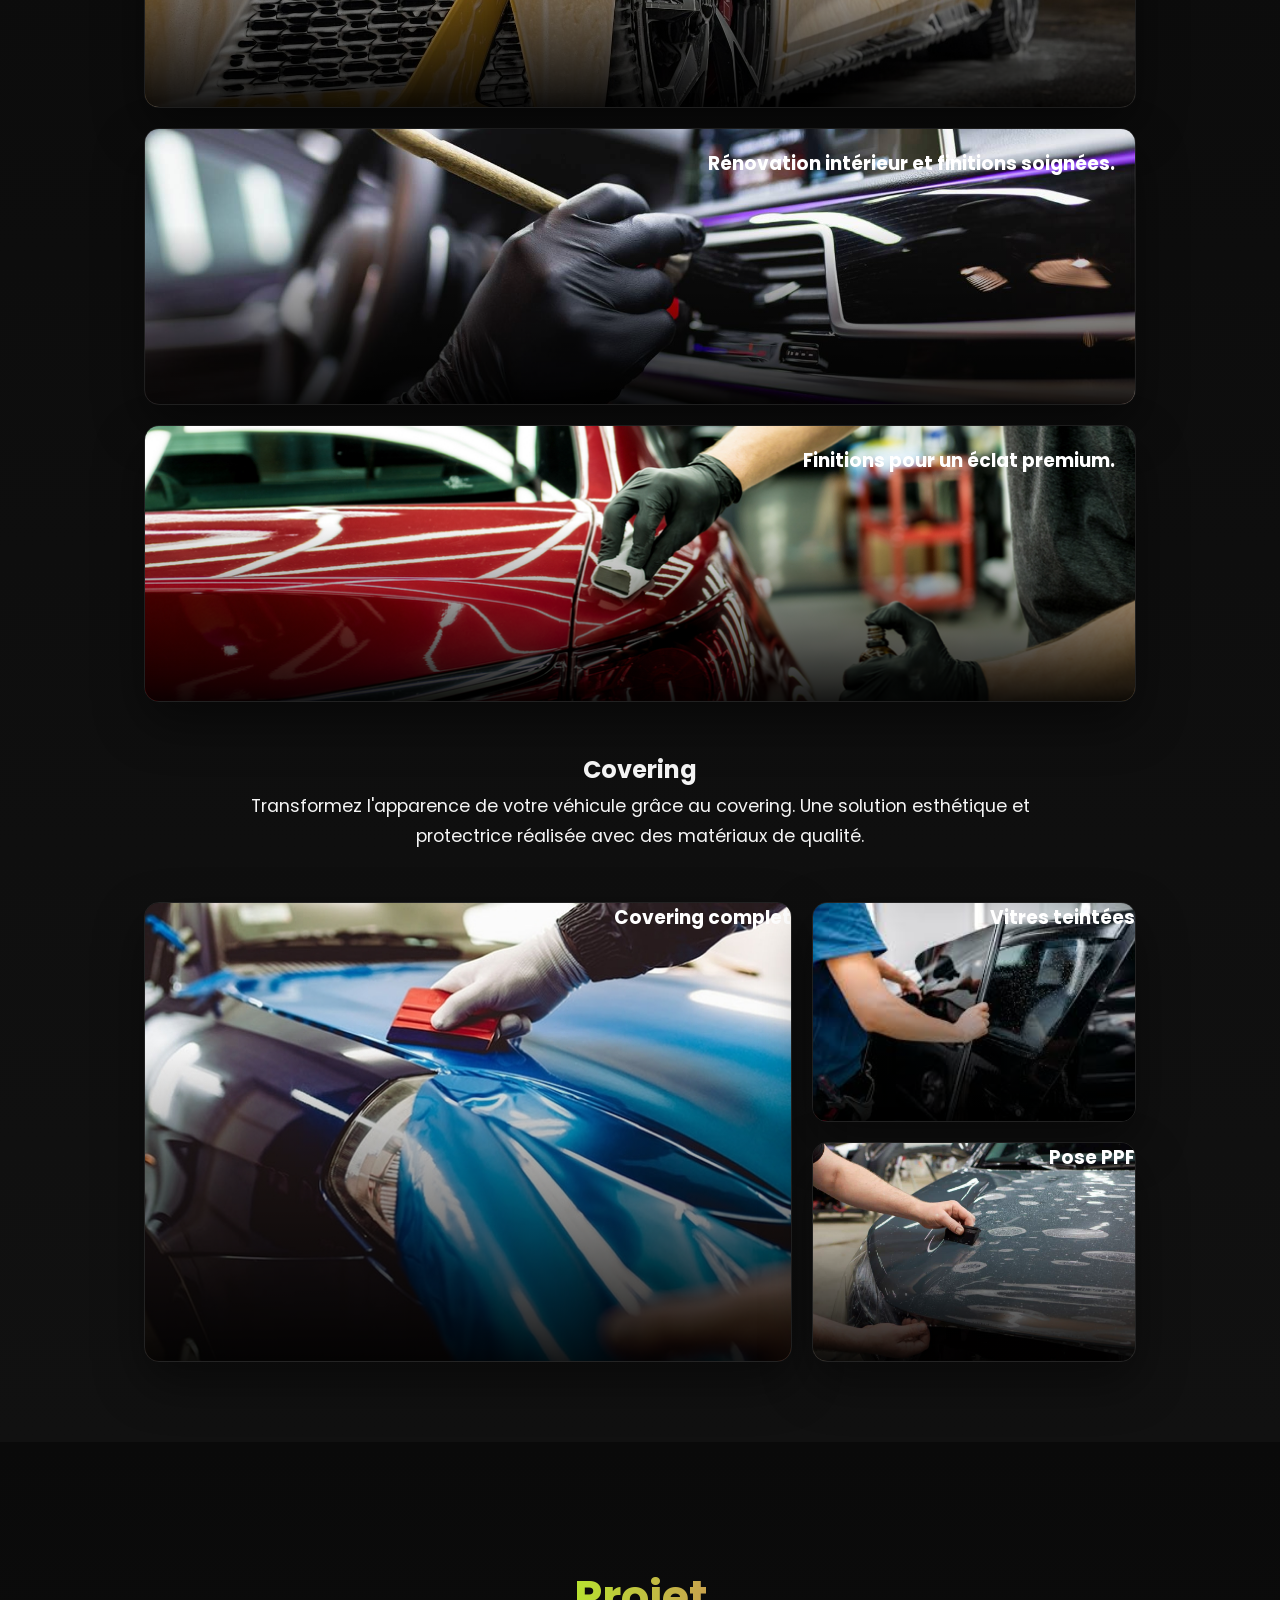
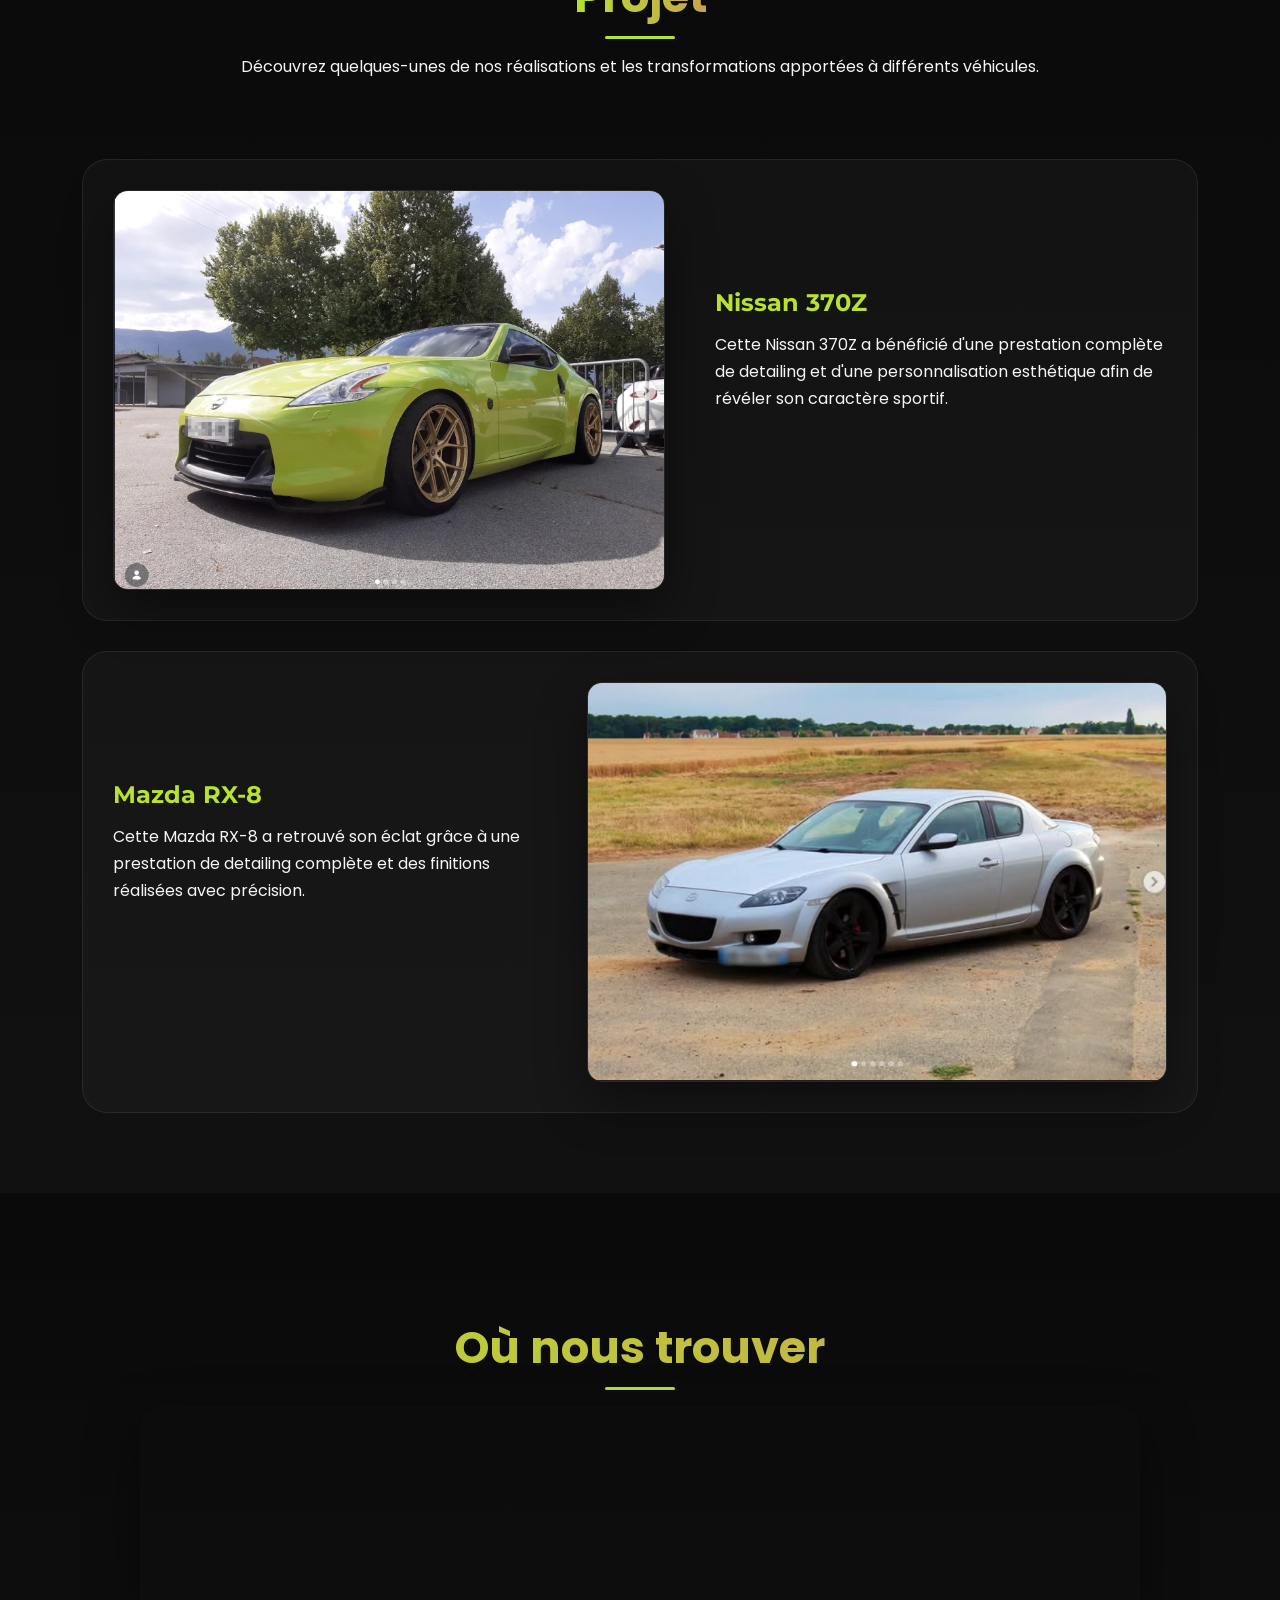
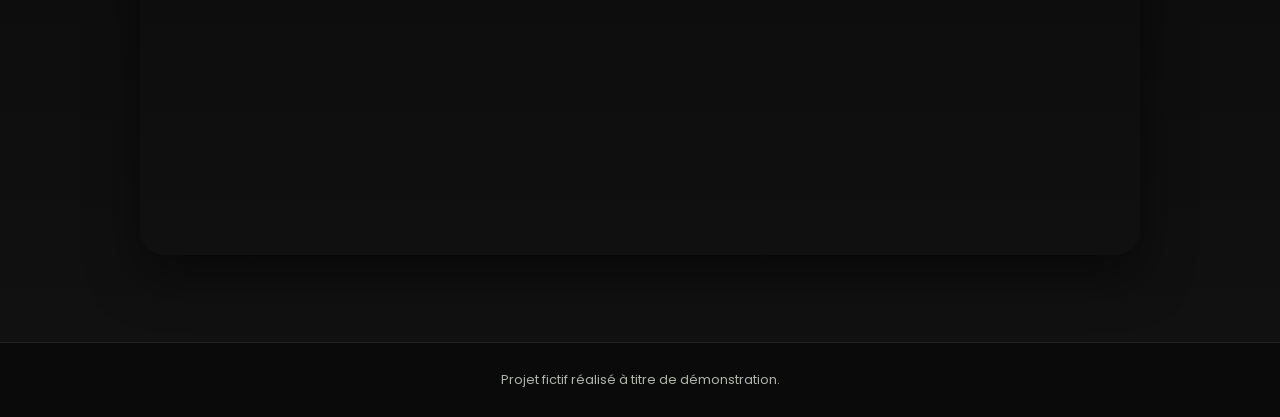
==== commit 97603013: "Améliorer le style et la navigation du site Harmonise l’en-tête, la navigation active et la présenta" ====
--- a/index.html
+++ b/index.html
@@ -40,7 +40,7 @@
       </div>
 
       <nav class="menu" id="navigation-principale" aria-label="Navigation principale">
-        <a href="#accueil">Accueil</a>
+        <a href="#accueil" aria-current="page">Accueil</a>
         <a href="#services">Services</a>
         <a href="#project">Projet</a>
         <a href="Tarifs/tarif.html">Tarif</a>
--- a/style.css
+++ b/style.css
@@ -8,7 +8,9 @@
     content: "";
     position: absolute;
     inset: 0;
-    background: rgba(0, 0, 0, 0.55);
+    background:
+        linear-gradient(90deg, rgba(0, 0, 0, 0.82), rgba(0, 0, 0, 0.25)),
+        linear-gradient(0deg, rgba(0, 0, 0, 0.7), transparent 60%);
     z-index: 1;
 }
 
@@ -31,34 +33,48 @@
 }
 
 body {
+  overflow-x: hidden;
   background: var(--background);
   color: var(--text);
   font-family: "Poppins", sans-serif;
 }
 
 .header {
+    align-items: center;
+    background: rgba(9, 10, 8, 0.82);
+    border-bottom: 1px solid rgba(255, 255, 255, 0.1);
     display: flex;
-    align-items: center;
     justify-content: space-between;
-    padding: 20px 50px;
+    padding: 20px clamp(24px, 6vw, 80px);
     position: sticky;
     top: 0;
-    z-index: 1000;
-    backdrop-filter: blur(10px);
-    background: rgba(10, 10, 10, 0.65);
-    backdrop-filter: blur(10px);
-    -webkit-backdrop-filter: blur(10px);
-    font-family: "Poppins", sans-serif;
-}
-
-.header a {
-    color: white;
+    z-index: 10;
+    backdrop-filter: blur(14px);
+    -webkit-backdrop-filter: blur(14px);
+}
+
+.header a,
+.menu a {
+    color: var(--text);
     text-decoration: none;
-    transition: 0.3s;
-}
-
-.header a:hover {
+}
+
+.menu a {
+    color: #aeb4a7;
+    font-size: 0.9rem;
+    transition: color 0.2s ease;
+}
+
+.menu a:hover,
+.menu a[aria-current="page"] {
     color: var(--accent);
+}
+
+.logo {
+    font-family: "Montserrat", sans-serif;
+    font-size: 1.15rem;
+    font-weight: 700;
+    letter-spacing: -0.03em;
 }
 
 .menu {
@@ -67,7 +83,12 @@
 }
 
 .menu-toggle {
+    background: transparent;
+    border: 0;
+    color: var(--text);
+    cursor: pointer;
     display: none;
+    font-size: 1.5rem;
 }
 
 ::selection {
@@ -137,20 +158,22 @@
     text-align: left;
     color: white;
 
-    margin-left: 50px;
-    padding: 20px;
+    margin-left: clamp(24px, 6vw, 80px);
+    padding: 20px 24px;
 }
 
 .hero-content h1 {
-    font-size: 4rem;
-    max-width: 900px;
-    text-align: flex-start;
-    margin: 5px;
+    font-size: clamp(2.8rem, 5vw, 4.5rem);
+    line-height: 1.05;
+    max-width: 850px;
+    margin: 5px 0;
     font-family: 'Montserrat', sans-serif;
 }
 
 .hero-content p {
-    font-size: 1.8rem;
+    font-size: clamp(1rem, 1.8vw, 1.35rem);
+    line-height: 1.6;
+    max-width: 760px;
     margin: 20px 0;
     font-family: 'Poppins', sans-serif;
 }
@@ -159,6 +182,13 @@
     display: flex;
     flex-direction: column;
     align-items: center;
+    padding-top: clamp(64px, 8vw, 110px);
+}
+
+.detailing,
+.covering {
+    max-width: 850px;
+    text-align: center;
 }
 
 .services p {
@@ -179,6 +209,7 @@
 .detailing p {
     font-size: 1.1em;
     margin-top: 3%;
+    line-height: 1.7;
 }
 
 .covering h3 {
@@ -187,7 +218,8 @@
     margin-bottom: 5px;
 }
 .covering p {
-    font-size: 1.1em;;
+    font-size: 1.1em;
+    line-height: 1.7;
     margin-bottom: 20px;
 }
 
@@ -219,17 +251,17 @@
     width: 100%; /* Prend toute la largeur */
     height: 100%; /* Prend toute la hauteur */
 
-    background: rgba(0, 0, 0, 0.7); /* Fond noir transparent */
+    background: linear-gradient(transparent 35%, rgba(0, 0, 0, 0.9));
     color: white; /* Texte blanc */
 
     display: flex; /* Active Flexbox */
-    justify-content: center; /* Centre horizontalement */
-    align-items: center; /* Centre verticalement */
-
-    text-align: center; /* Centre le texte */
+    justify-content: flex-end;
+    align-items: flex-start;
+
+    text-align: left;
     padding: 20px; /* Espace intérieur */
 
-    opacity: 0; /* Cache le texte */
+    opacity: 1;
     transition: 0.3s; /* Animation douce */
 }
 
@@ -273,15 +305,15 @@
     position: absolute;
     inset: 0;
 
-    background: rgba(0,0,0,0.65);
+    background: linear-gradient(transparent 30%, rgba(0, 0, 0, 0.9));
     color: white;
 
     display: flex;
-    justify-content: center;
-    align-items: center;
-
-    text-align: center;
-    opacity: 0;
+    justify-content: flex-end;
+    align-items: flex-start;
+
+    text-align: left;
+    opacity: 1;
     transition: 0.3s;
 }
 
@@ -362,6 +394,12 @@
     background-clip: text;
     -webkit-background-clip: text;
     -webkit-text-fill-color: transparent;
+}
+
+.services h2,
+.project h2,
+.maps h2 {
+    line-height: 1.1;
 }
 
 .services h2::after,
@@ -401,6 +439,17 @@
     box-shadow: 0 20px 50px rgba(0, 0, 0, 0.5);
 }
 
+.project-text h3 {
+    color: var(--accent);
+    font-family: "Montserrat", sans-serif;
+    font-size: 1.5rem;
+    margin-bottom: 14px;
+}
+
+.project-text p {
+    line-height: 1.7;
+}
+
 .js .reveal {
     opacity: 0;
     transform: translateY(50px);
@@ -412,44 +461,43 @@
     transform: translateY(0);
 }
 
-@media(max-width:834px){
+@media(max-width:760px){
 
     .header {
-        flex-direction: column;
-        gap: 30px;
-        position: sticky;
+        display: block;
+        padding: 17px 22px;
     }
 
     .header-top {
+        align-items: center;
         display: flex;
         justify-content: space-between;
-        width: 100%;
     }
 
     .menu {
         display: none;
-        width: 100%;
+        gap: 18px;
+        padding: 22px 0 4px;
     }
 
     .menu-toggle {
-        display: flex;
-        justify-content: center;
-        align-items: center;
+        display: block;
         padding: 8px;
     }
 
     .hero-content {
         margin-left: 0;
+        padding: 24px;
     }
 
     .hero-content h1 {
-
-        /* clamp(taille minimum, taille flexible, taille maximum)*/
-        font-size: clamp(2rem, 5vw, 4rem)
+        font-size: clamp(2.2rem, 10vw, 3.5rem);
+        line-height: 1.05;
     }
 
     .presentation {
-        height: 80vh;
+        min-height: 720px;
+        height: 88svh;
     }
 
     .nissan, .mazda {
@@ -460,6 +508,7 @@
 
     .nissan img, .mazda img {
         width: 100%;
+        height: 280px;
     }
 
     .project-text {
@@ -473,15 +522,13 @@
     .menu.active {
         display: flex;
         flex-direction: column;
-        gap: 15px;
-        align-items: center;
-        justify-content: center;
-        width: 100%;
-        font-size: 1.5em;
+        align-items: flex-start;
     }
 
     .hero-content p {
-        font-size: 1.1rem;
+        font-size: 1rem;
+        line-height: 1.55;
+        max-width: 34rem;
     }
 
     .galerie_detail,
@@ -495,7 +542,7 @@
     border-top: 1px solid rgba(255, 255, 255, 0.1);
     color: #aeb4a7;
     font-size: 0.8rem;
-    padding: 24px;
+    padding: 28px 24px;
     text-align: center;
 }
 
